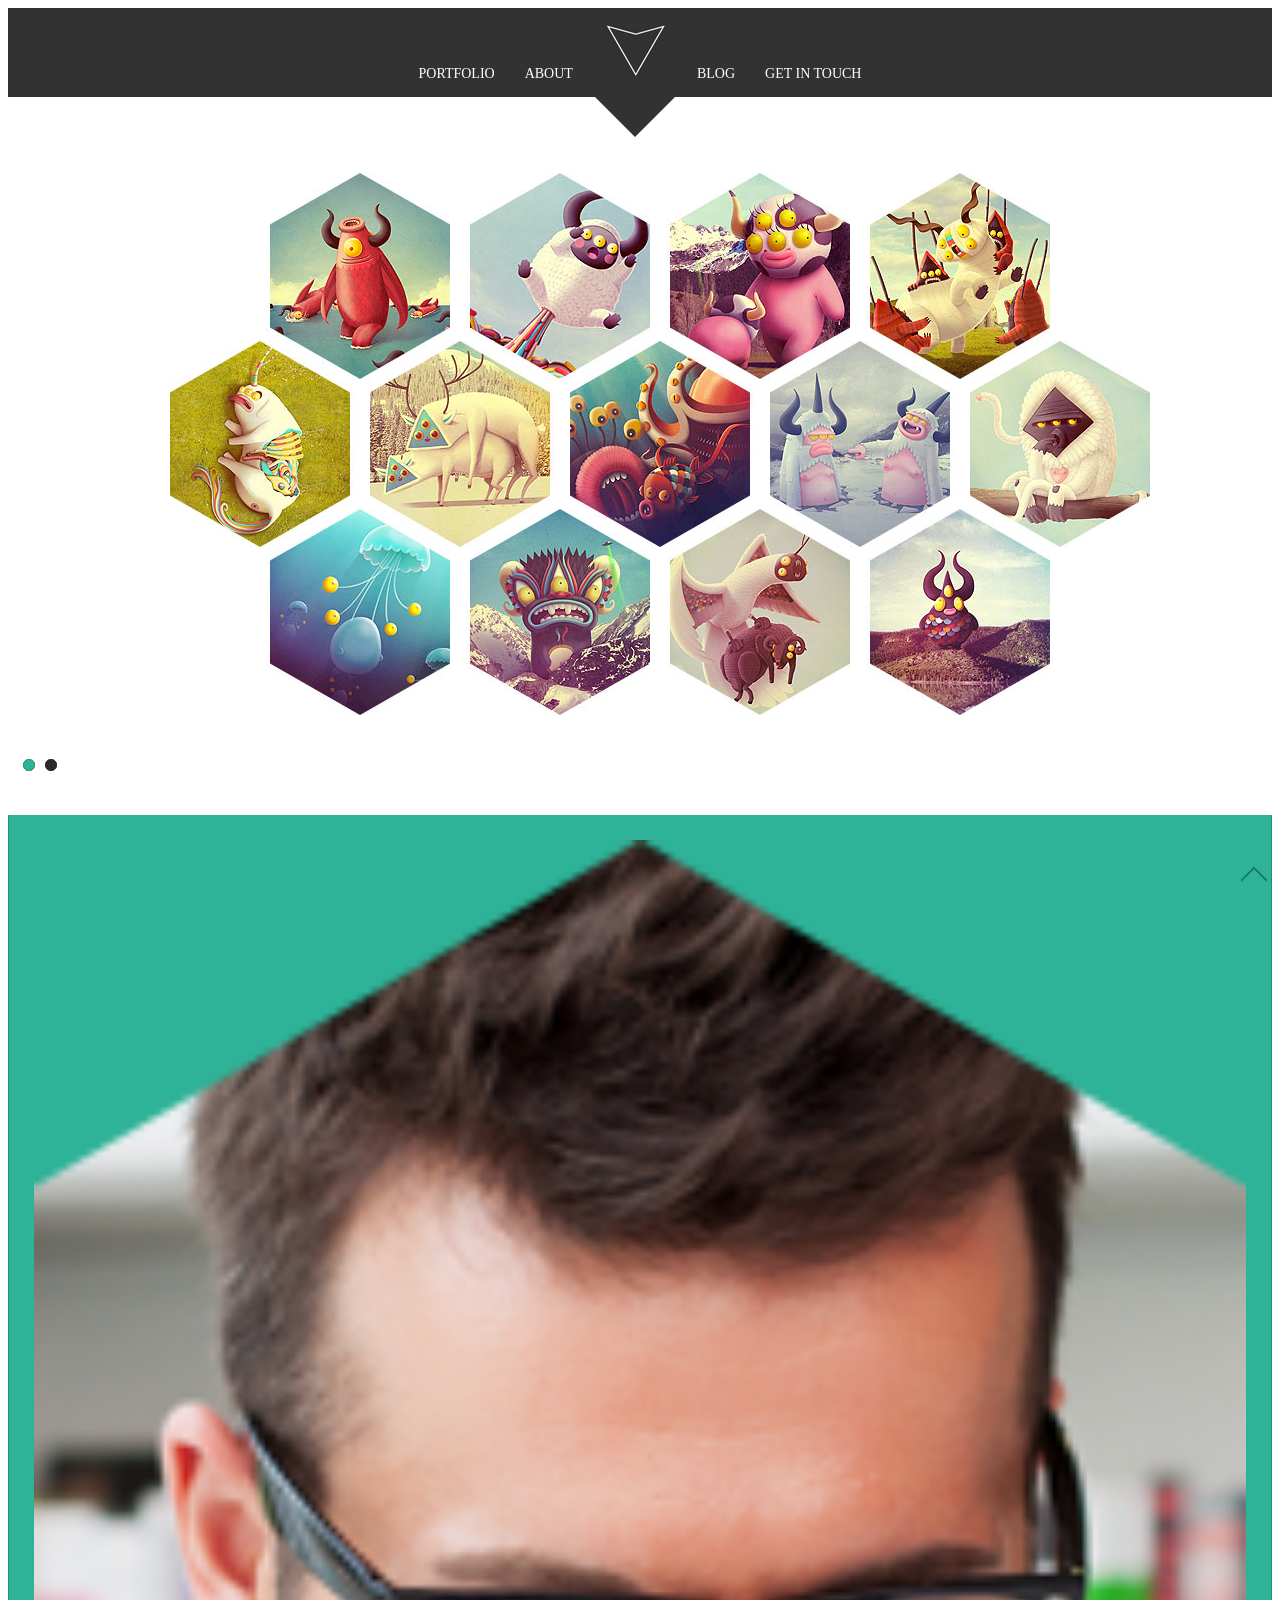
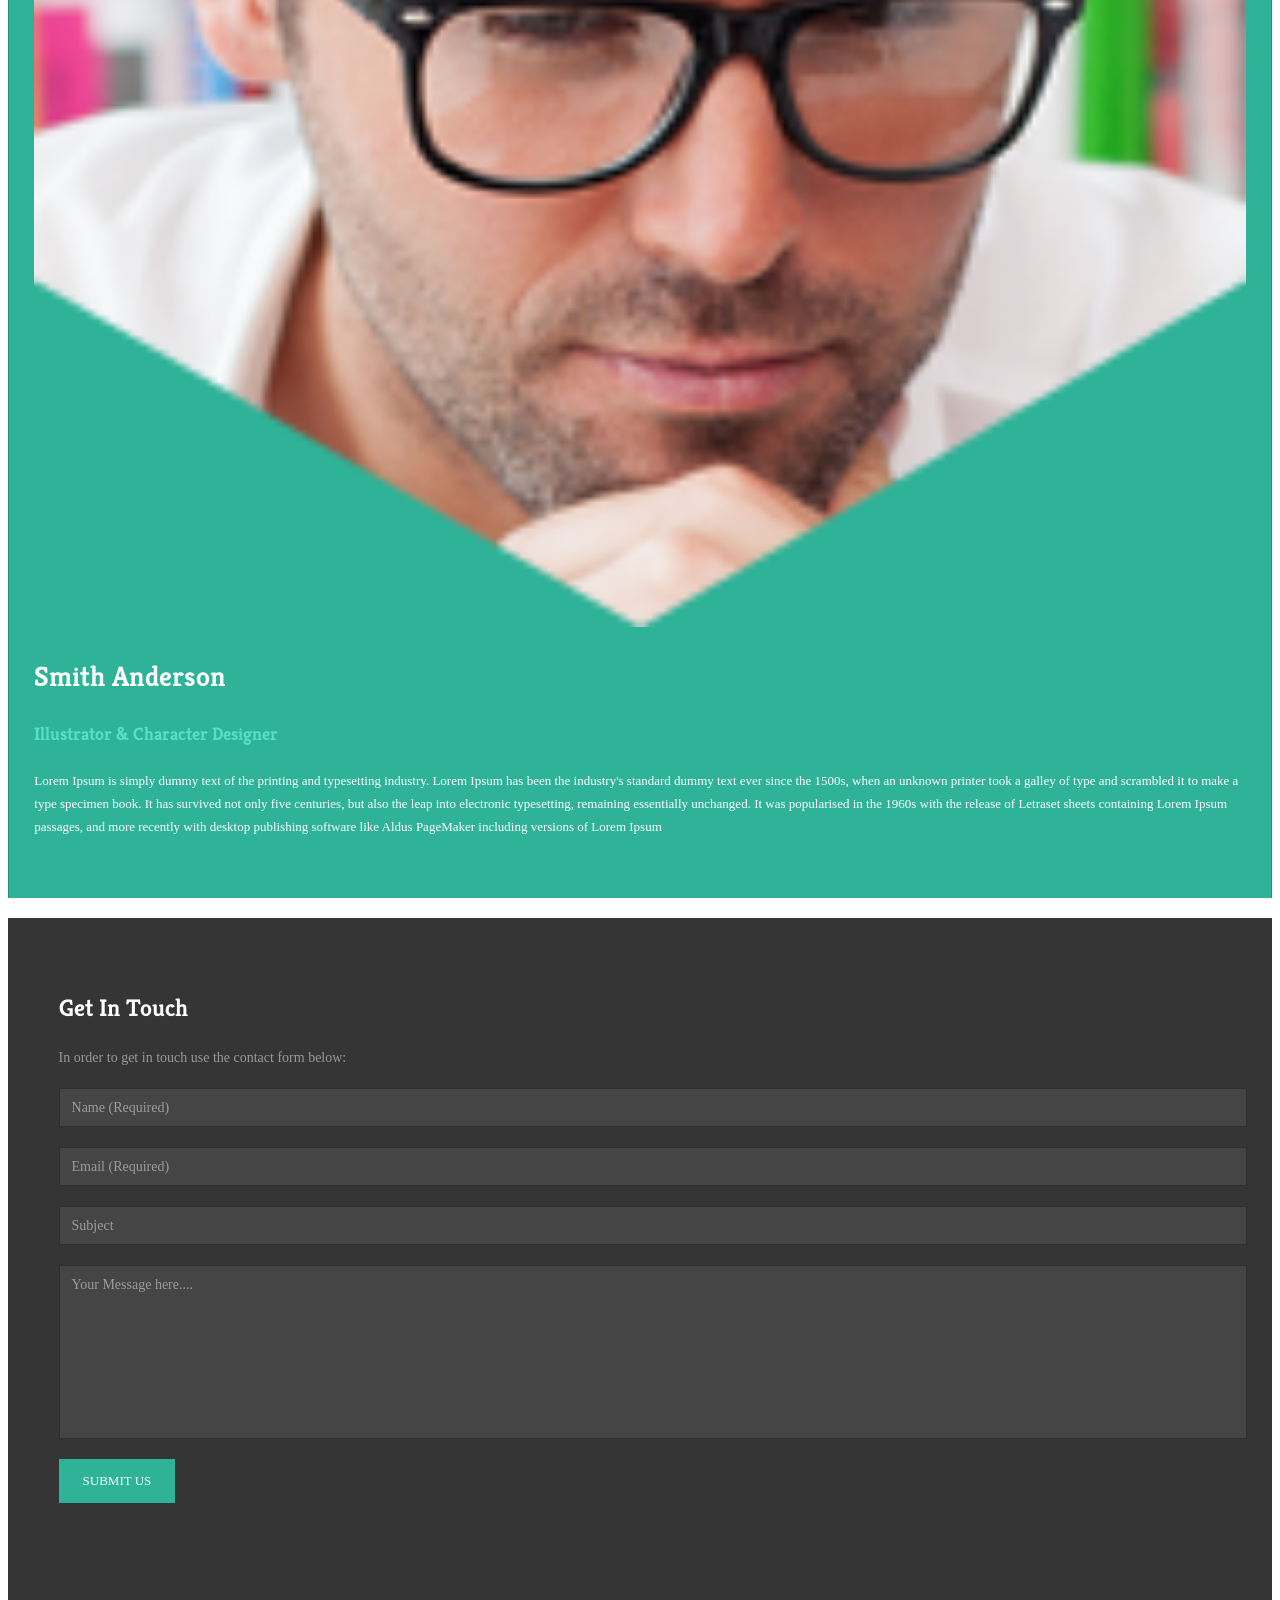
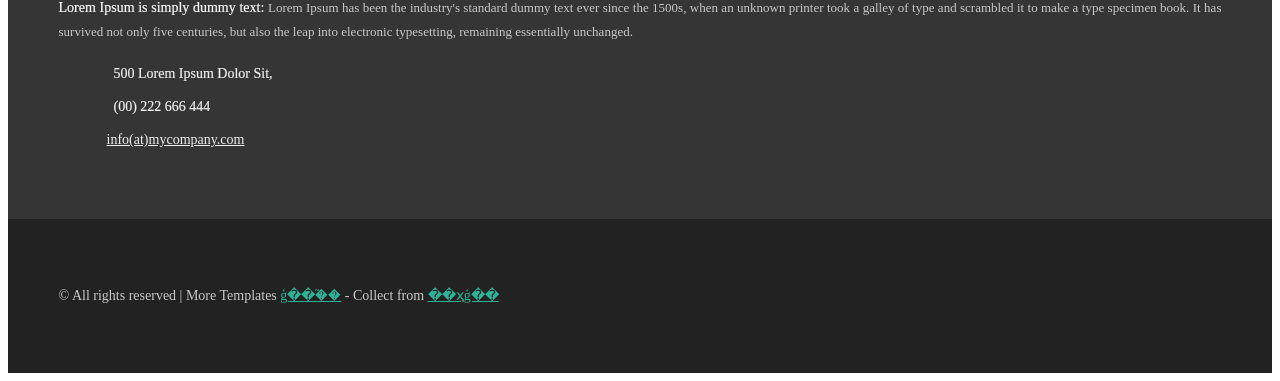
==== index.html @ 1cdc97b1 "init" ====
<!DOCTYPE HTML>
<html>
<head>
<title>Hexa a portfolio bootstrap Website Template | Home :: w3layouts</title>
<!-- Bootstrap -->
<link href="css/bootstrap.min.css" rel='stylesheet' type='text/css' />
<link href="css/bootstrap.css" rel='stylesheet' type='text/css' />
<meta name="viewport" content="width=device-width, initial-scale=1">
<script type="application/x-javascript"> addEventListener("load", function() { setTimeout(hideURLbar, 0); }, false); function hideURLbar(){ window.scrollTo(0,1); } </script>
 <!--[if lt IE 9]>
     <script src="https://oss.maxcdn.com/libs/html5shiv/3.7.0/html5shiv.js"></script>
     <script src="https://oss.maxcdn.com/libs/respond.web/js/1.4.2/respond.min.js"></script>
<![endif]-->
<link href='http://fonts.useso.com/css?family=Kreon:300,400,700' rel='stylesheet' type='text/css'>
<link href="css/style.css" rel="stylesheet" type="text/css" media="all" />
<!-- start plugins -->
<script type="text/javascript" src="js/jquery.min.js"></script>
	<script>
		$(function() {
			var pull 		= $('#pull');
				menu 		= $('nav ul');
				menuHeight	= menu.height();
			$(pull).on('click', function(e) {
				e.preventDefault();
				menu.slideToggle();
			});
			$(window).resize(function(){
        		var w = $(window).width();
        		if(w > 320 && menu.is(':hidden')) {
        			menu.removeAttr('style');
        		}
    		});
		});
	</script>
<!----font-Awesome----->
   	<link rel="stylesheet" href="fonts/web/css/font-awesome.min.css">
<!----font-Awesome----->
</head>
<body>
<div class="header_bg" id="home"><!-- start header -->
<div class="container">
	<div class="row header text-center specials">
		<div class="h_logo">
			<a href="index.html"><img src="images/logo.png" alt="" class="responsive"/></a>
		</div>
		<nav class="top-nav">
			<ul class="top-nav nav_list">
				<li><a href="portfolio.html">portfolio</a></li>
				<li class="page-scroll"><a href="#about">About</a></li>
				<li class="logo page-scroll"><a title="hexa" href="index.html"><img src="images/logo.png" alt="" class="responsive"/></a></li>
			    <li class="page-scroll"><a href="blog.html">blog</a></li>
				<li class="page-scroll"><a href="#contact">get in touch</a></li>
			</ul>
			<a href="#" id="pull"><img src="images/nav-icon.png" title="menu" /></a>
		</nav>
		<div class="clearfix"></div>
	</div>
</div>
</div>
<div class="slider_bg"><!-- start slider -->
<div class="container">
		<div class="row slider">
		<div class="wmuSlider example1"><!-- start wmuSlider example1 -->
			   <div class="wmuSliderWrapper">
				   <article style="position: absolute; width: 100%; opacity: 0;"> 
				  	 	<div class="slider_img text-center">
				   			<ul class="list-unstyled list_imgs">
				   				<li><img src="images/slider.jpg" alt="" class="responsive"/></li>
				   			</ul>
			           	</div>
				   </article>
				   <article style="position: relative; width: 100%; opacity: 1;"> 
				  	 	<div class="slider_img text-center">
				   			<ul class="list-unstyled list_imgs">
				   				<li><img src="images/slider1.jpg" alt="" class="responsive"/></li>
				   			</ul>
			           	</div>
				   </article>
				 </div>
                <ul class="wmuSliderPagination">
                	<li><a href="#" class="">0</a></li>
                	<li><a href="#" class="">1</a></li>
                </ul>
			<script src="js/jquery.wmuSlider.js"></script> 
		     <script>
				 $('.example1').wmuSlider();         
			</script>
        </div><!-- end wmuSlider example1 -->
        <div class="clearfix"></div>
      </div>
</div>
</div>
<div class="main_bg"  id="about"><!-- start about us -->
<div class="container">
	<div class="row about">
		<div class="col-md-3 about_img">
			<img src="images/user.png" alt="" class="responsive"/>
		</div>
		<div class="col-md-9 about_text">
			<h3>smith anderson</h3>
			<h4>illustrator & character designer</h4>
			<p>Lorem Ipsum is simply dummy text of the printing and typesetting industry. Lorem Ipsum has been the industry's standard dummy text ever since the 1500s, when an unknown printer took a galley of type and scrambled it to make a type specimen book. It has survived not only five centuries, but also the leap into electronic typesetting, remaining essentially unchanged. It was popularised in the 1960s with the release of Letraset sheets containing Lorem Ipsum passages, and more recently with desktop publishing software like Aldus PageMaker including versions of Lorem Ipsum</p>
			<div class="soc_icons navbar-right">
				<ul class="list-unstyled text-center">
					<li><a href="#"><i class="fa fa-facebook"></i></a></li>
					<li><a href="#"><i class="fa fa-twitter"></i></a></li>
					<li><a href="#"><i class="fa fa-google-plus"></i></a></li>
					<li><a href="#"><i class="fa fa-pinterest"></i></a></li>
					<li><a href="#"><i class="fa fa-linkedin"></i></a></li>
					<li><a href="#"><i class="fa fa-dribbble"></i></a></li>
				</ul>	
			</div>
		</div>
	</div>
</div>
</div>
<div class="copyrights">Collect from <a href="http://www.cssmoban.com/" >��ҵ��վģ��</a></div>
<div class="footer_bg" id="contact"><!-- start footer -->
<div class="container">
	<div class="row footer">
		<div class="col-md-8 contact_left">
			<h3>get in touch</h3>
			<p>In order to get in touch use the contact form below:</h4>
			<form method="post" action="contact-post.html">
				<input type="text" value="Name (Required)" onFocus="this.value = '';" onBlur="if (this.value == '') {this.value = 'Name';}">
				<input type="text" value="Email (Required)" onFocus="this.value = '';" onBlur="if (this.value == '') {this.value = 'Email';}">
				<input type="text" value="Subject" onFocus="this.value = '';" onBlur="if (this.value == '') {this.value = 'Subject';}">
				<textarea onFocus="if(this.value == 'Your Message here....') this.value='';" onBlur="if(this.value == '') this.value='Your Message here....;" >Your Message here....</textarea>
				<span class="pull-right"><input type="submit" value="submit us"></span>
			</form>
		</div>
		<div class="col-md-4  contact_right">
			<p><span>Lorem Ipsum is simply dummy text: </span> Lorem Ipsum has been the industry's standard dummy text ever since the 1500s, when an unknown printer took a galley of type and scrambled it to make a type specimen book. It has survived not only five centuries, but also the leap into electronic typesetting, remaining essentially unchanged. </p>
			<ul class="list-unstyled address">
				<li><i class="fa fa-map-marker"></i><span>500 Lorem Ipsum Dolor Sit,</span></li>
				<li><i class="fa fa-phone"></i><span>(00) 222 666 444</span></li>
				<li><i class="fa fa-envelope"></i><a href="mailto:info@mycompany.com">info(at)mycompany.com</a></li>
			</ul>
		</div>		
	</div>
</div>
</div>
<div class="footer1_bg"><!-- start footer1 -->
	<div class="container">
		<div class="row  footer">
			<div class="copy text-center">
				<p class="link"><span>&#169; All rights reserved | More Templates <a href="http://www.cssmoban.com/" target="_blank" title="ģ��֮��">ģ��֮��</a> - Collect from <a href="http://www.cssmoban.com/" title="��ҳģ��" target="_blank">��ҳģ��</a></span></p>
				<a href="#home" id="toTop" style="display: block;"><span id="toTopHover" style="opacity: 1;"> </span></a>
			</div>
		</div>
		<script type="text/javascript">
				$(function() {
				  $('a[href*=#]:not([href=#])').click(function() {
				    if (location.pathname.replace(/^\//,'') == this.pathname.replace(/^\//,'') && location.hostname == this.hostname) {
			
				      var target = $(this.hash);
				      target = target.length ? target : $('[name=' + this.hash.slice(1) +']');
				      if (target.length) {
				        $('html,body').animate({
				          scrollTop: target.offset().top
				        }, 1000);
				        return false;
				      }
				    }
				  });
				});
		</script>
		<!---- start-smoth-scrolling---->		
	</div>
</div>
</body>
</html>
---- css/style.css ----
@font-face {
     font-family: 'open_sansregular';
      src:url('../fonts/OpenSans-Regular-webfont.ttf') format('truetype');
}
body {
	font-family: 'open_sansregular';
	background:#ffffff;
	font-size: 100%;
}
/* start header */
.header_bg{
	background: #323232;
}
.h_logo{
	display: none;
}
/* top-nav */
.top-nav:before,.top-nav:after {
    content: " ";
    display: table;
}
.top-nav:after {
    clear: both;
}
.top-nav {
    *zoom: 1;
    margin: 0;
}
nav {
	width: 100%;
	position: relative;
}
nav ul {
	padding: 0;
	text-align:center;
}
nav li {
	display: inline-block;
	margin: 10px 8px;
}
nav li.active a,nav li  a:hover{
	text-decoration:none;
	color: #2EB398;
}
nav li  a {
	color: #fff;
	display: block;
	text-align: center;
	text-decoration: none;
	padding: 5px;
	text-transform: uppercase;
	font-size: 14px;
	-webkit-transition: all 0.3s ease-in-out;
	-moz-transition: all 0.3s ease-in-out;
	-o-transition: all 0.3s ease-in-out;
	transition: all 0.3s ease-in-out;
}
nav a#pull {
	display: none;
}
.specials {
	position: relative;
}
.specials:after {
	content: '';
	position: absolute;
	width: 0;
	height: 0;
	border: 40px solid #323232;
	border-bottom: 0 solid rgba(0, 0, 0, 0)!important;
	border-right: 40px solid rgba(0, 0, 0, 0)!important;
	border-left: 40px solid rgba(0, 0, 0, 0)!important;
	left: 50%;
	bottom: -40px;
	margin-left: -45px;
}
.copyrights{text-indent:-9999px;height:0;line-height:0;font-size:0;overflow:hidden;}
/*Styles for screen 600px and lower*/
@media screen and (max-width: 768px) {
	nav { 
  		height: auto;
  	}
  	nav ul {
  		width: 100%;
  		display: block;
  		height: auto;
  	}
  	nav li {
  		text-align:left;
  		width: 100%;
  		position: relative;
  		margin: 0;
  	}
  	nav li a {
		border-top: 1px solid #242424;
	}
	nav li:last-child a {
		border-bottom: 1px solid #242424;
		margin-bottom: 20px;		
	}

  	nav a {
	  	text-align: left;
	  	width: 100%;
	  	text-indent: 25px;
  	}
}
/* start slider */
.slider_bg{
	background: #ffffff;
}
.list_imgs li{
	display: block;
}
.list_imgs li img{
	display: inline-block !important;
		margin:60px 0;
}
.wmuSlider {
	height: 100% !important;
	position: relative;
	overflow: hidden;
}
.wmuSlider .wmuSliderWrapper article {
	text-align: center;
	height: 100%;
}
.wmuSlider .wmuSliderWrapper article img {
	max-width: 100%;
	width: auto;
	height: auto;
	display:block;
}
.wmuSliderPagination {
	z-index: 2;
	position: absolute;
	left: 15px;
	bottom: 2%;
	margin: 0;
	padding: 0;
}
.wmuSliderPagination li {
	margin: 0 10px 10px 0;
	list-style-type: none;
	float: left;
}
.wmuSliderPagination a {
	display: block;
	text-indent: -9999px;
	width: 10px;
	height: 10px;
	background:#292929;
	border:1px solid #303030;
	border-radius: 20px;
	-webkit-border-radius: 20px;
	-moz-border-radius: 20px;
	-o-border-radius: 20px;
}
.wmuSliderPagination a.wmuActive {
	background:#2EB398;
	border: 1px solid #24A78C;
}
.slider_text{
	width:50%;
	margin:0 auto;
	text-align: center;
}
.slider_text h2{
	font-family: 'open_sansregular'; 
	text-transform: uppercase;
	color: #202020;
	font-size: 3em;
	padding: 4% 0 4%;
}
.wmu_btn a{
	font-size: 13px;
	text-transform:uppercase;
	color:#191919;
	border: 1px solid #101010;
	padding: 15px 40px;
	display: inline-block;
	border-radius: 2px;
	-webkit-border-radius: 2px;
	-moz-border-radius: 2px;
	-o-border-radius: 2px;
	-webkit-transition: color .2s linear,background .2s linear;
	-moz-transition: color .2s linear,background .2s linear;
	-o-transition: color .2s linear,background .2s linear;
	transition: color .2s linear,background .2s linear;
}
.wmu_btn a:hover{
	border: 1px solid #C55151;
	background: #EA6060;
	color: #ffffff;
}
/* start about us */
.main_bg{
	background: #2EB398;
}
.about{
	margin:20px 0;
	padding: 2% 2%;
	border-left: 1px solid #248E78;
	border-right: 1px solid #248E78;
}
.about_img img{
	width: 100%;
}
.about_text h3{
	font-family: 'Kreon', serif;
	font-size: 28px;
	color: #ffffff;
	text-transform: capitalize;
}
.about_text h4{
	font-family: 'Kreon', serif;
	font-size: 18px;
	color: #57E0C4;
	text-transform: capitalize;
}
.about_text p{
	font-size: 13px;
	color: #ffffff;
	line-height: 1.8em;
}
/* start soc_icons */
.soc_icons ul{
	margin-bottom: 0;
}
.soc_icons ul li{
	display:inline-block;
	margin-left: -3px;
}
.soc_icons ul li a{
	color:#ffffff;
	font-size: 24px;
	display: block;
}
.soc_icons ul li a i{
	line-height: 52px;
	width: 52px;
	height: 52px;	
	-webkit-transition: all 0.3s ease-in-out;
	-moz-transition: all 0.3s ease-in-out;
	-o-transition: all 0.3s ease-in-out;
	transition: all 0.3s ease-in-out;
}
.soc_icons ul li a i.fa-facebook {
	background: #3660A0;
}
.soc_icons ul li a i.fa-twitter {
	background: #2CAAE1;
}
.soc_icons ul li a i.fa-google-plus {
	background: #DD5644;
}
.soc_icons ul li a i.fa-pinterest {
	background: #CC2B27;
}
.soc_icons ul li a i.fa-linkedin {
	background: #0A6C9B;
}
.soc_icons ul li a i.fa-dribbble {
	background: #EF558F;
}
.soc_icons ul li a i:hover{
	background: #323232;
}
/* start footer */
.footer_bg{
	background: #353535;
}
.footer{
	padding: 4%;
}
.contact_left h3{
	font-family: 'Kreon', serif;
	font-size: 24px;
	color: #ffffff;
	text-transform: capitalize;
}
.contact_left p{
	font-size: 14px;
	color: #999999;
	line-height: 1.5em;
}
.contact_left form input[type="text"],.contact_left form textarea{
	font-family: 'open_sansregular';
	margin:20px 0;
	box-shadow: none;
	border: 1px solid #303030;
	background:#454545;
	color: #9C9C9C;
	line-height:1.8em;
	display: block;
	width: 100%;
	padding: 6px 12px;
	font-size: 14px;
	outline:none;
	-webkit-appearance:none;
	transition: border-color 0.3s;
	-o-transition: border-color 0.3s;
	-ms-transition: border-color 0.3s;
	-moz-transition: border-color 0.3s;
	-webkit-transition: border-color 0.3s;
}
.contact_left form textarea{
	resize: none;
	height: 160px;
}
.contact_left form input[type="text"]:focus,.contact_left form textarea:focus{
	border: 1px solid #2EB398;	
}
.contact_left form input[type="text"]:hover,.contact_left form textarea:hover{
	border-color: #2EB398;
}
.contact_right {
	margin-top: 8%;
}
.contact_right p{
	color: #c9c9c9;
	font-size: 13px;
	line-height: 1.8em;
	margin: 5px 0 0;
	text-align: justify;
}
.contact_right span{
	color: #ffffff;
	font-size: 14px;
	-webkit-text-stroke: 0.2px;
}
.address li{
	display: block;
	margin: 10px  0;
}
.address li i{
	color:#2EB398;
	font-size: 20px;
	vertical-align: middle;
}
.address{
	margin-top: 20px;
}
.address li span{
	color: #f0f0f0;
	font-size: 14px;
	margin-left: 15px;
}
.address li a{
	color: #f0f0f0;
	font-size: 14px;
	margin-left: 8px;
	-webkit-transition: all 0.3s ease-in-out;
	-moz-transition: all 0.3s ease-in-out;
	-o-transition: all 0.3s ease-in-out;
	transition: all 0.3s ease-in-out;
}
.address li a:hover{
	text-decoration:none;
	color:#2EB398;
}
.contact_left form input[type="submit"] {
	font-family: 'open_sansregular';
	-webkit-appearance: none;
	cursor: pointer;
	outline: none;
	background: #2EB398;
	text-transform: uppercase;
	font-weight: 100;
	border: none;
	color: #ffffff;
	padding: 14px 24px;
	font-size: 13px;
	-webkit-transition: all 0.3s ease-in-out;
	-moz-transition: all 0.3s ease-in-out;
	-o-transition: all 0.3s ease-in-out;
	transition: all 0.3s ease-in-out;
}
.contact_left form input[type="submit"]:hover{
	background: #2B9C85;
}
/* start footer */
.footer1_bg{
	background: #222222;
}
.copy p{
	color: #c9c9c9;
	font-size: 14px;
	line-height: 1.8em;
}
.copy p a{
	color:#2EB398;
	-webkit-transition: all 0.3s ease-in-out;
	-moz-transition: all 0.3s ease-in-out;
	-o-transition: all 0.3s ease-in-out;
	transition: all 0.3s ease-in-out;
}
.copy p a:hover{
	color: #c9c9c9;
	text-decoration: none;
}
/**********/
#toTop {
	display: none;
	text-decoration: none;
	position: fixed;
	bottom: 10px;
	right: 10px;
	overflow: hidden;
	width: 32px;
	height: 32px;
	border: none;
	text-indent: 100%;
	background: url(../images/arrow_up.png) no-repeat center;
}
/* start portfolio  */

h2.style{
	font-family: 'Kreon', serif;
	display: block;
	text-transform: uppercase;
	font-size: 26px;
	background: #2EB398;
	padding: 15px;
	color: #ffffff;
	margin: 4% 0;
}
.grids_of_4 {
	margin-top: 2%;
}
.images_1_of_4 h3 a{
	font-family: 'Kreon', serif;
	display: block;
	text-transform: capitalize;
	font-size: 20px;
	color: #3b3b3b;
	-webkit-transition: all 0.3s ease-in-out;
	-moz-transition: all 0.3s ease-in-out;
	-o-transition: all 0.3s ease-in-out;
	transition: all 0.3s ease-in-out;
}
.images_1_of_4 h3 a:hover{
	text-decoration: none;
	color:#2EB398;
}
.images_1_of_4 h4 a{
	font-family: 'Kreon', serif;
	font-style: italic;
	line-height: 1.5em;
	font-size: 16px;
	color:#2EB398;
	text-transform: capitalize;
	-webkit-transition: all 0.3s ease-in-out;
	-moz-transition: all 0.3s ease-in-out;
	-o-transition: all 0.3s ease-in-out;
	transition: all 0.3s ease-in-out;
}
.images_1_of_4 h4 a:hover{
	text-decoration: none;
	color: #323232;
}
/* start blog */
.blog{
	background: #ffffff;
	margin: 15px 0;
}
.main{
	padding: 4%;
}
.para {
	font-size: 13px;
	line-height: 1.8em;
	color: #323232;
}
.blog_left{
	display: block;
}
.blog_img{
	margin: 15px 0;
}
.blog_left h4 a{
	font-family: 'Kreon', serif;
	display: block;
	text-transform: capitalize;
	font-size: 22px;
	color: #3b3b3b;
	-webkit-transition: all 0.3s ease-in-out;
	-moz-transition: all 0.3s ease-in-out;
	-o-transition: all 0.3s ease-in-out;
	transition: all 0.3s ease-in-out;
}
.blog_left h4 a:hover{
	text-decoration: none;
	color: #2EB398;
}
.blog_list ul li{
	display:inline-block;
	margin-left: 10px;
}
.blog_list ul li:first-child{
	margin-left: 0;
}
.blog_list li a{
	display: block;
	padding: 4px 8px;
	color: #b6b6b6;
	text-transform: capitalize;
}
.blog_list ul li i{
	font-size: 15px;
	color: #2EB398;
}
.blog_list li span{
	font-family: 'Kreon', serif;
	padding-left:10px;
	font-size: 15px;
	color: #5a5a5a;
}
.blog_list li a:hover,.blog_list li a span:hover{
	color: #2EB398;
	text-decoration: none;
}
.b_left a{
	font-size: 14px;
	color: #323232;
}
.b_left a span{
	margin-left: 5px;
}
.b_left a:hover{
	color: #2EB398;
	text-decoration: none;	
}
/* start read_more */
.read_more{
	margin: 4% 0;
}
.read_more.btm{
	margin-bottom: 8%;
}
.read_more a{
	background: #2EB398;
	text-transform: uppercase;
	font-weight: 100;
	border: none;
	color: #ffffff;
	padding: 12px 24px;
	font-size: 13px;
	-webkit-transition: all 0.3s ease-in-out;
	-moz-transition: all 0.3s ease-in-out;
	-o-transition: all 0.3s ease-in-out;
	transition: all 0.3s ease-in-out;
}
.read_more a:hover{
	text-decoration:none;
	background: #2B9C85;
}
.blog_right{
	margin-top: 15px;
}
.blog_right h4{
	font-family: 'Kreon', serif;
	text-transform: capitalize;
	font-size: 2em;
	color: #3b3b3b;
	margin-bottom: 15px;
}
/* start ads_nav */
.ads_nav li{
	float: left;
	width: 46.333333%;
	margin:0 0 15px 15px;
}
.ads_nav li:nth-child(2),.ads_nav li:nth-child(4){
	margin-left: 0;
}
.ads_nav li a{
	display: block;
	-webkit-transition: all 0.3s ease-in-out;
	-moz-transition: all 0.3s ease-in-out;
	-o-transition: all 0.3s ease-in-out;
	transition: all 0.3s ease-in-out;
}
.ads_nav li a img{
	width: 100%;
}
.ads_nav li a:hover{
	zoom: 1;
	filter: alpha(opacity=50);
	opacity: 0.7;
	-webkit-transition: opacity .15s ease-in-out;
	-moz-transition: opacity .15s ease-in-out;
	-ms-transition: opacity .15s ease-in-out;
	-o-transition: opacity .15s ease-in-out;
	transition: opacity .15s ease-in-out;
}
/* start tag_nav */
.tag_nav {
	margin: 8% 0;
}
.tag_nav li{
	margin:10px 5px 0 0;
	display: inline-block;
}
.tag_nav li a{
	display: block;
	text-transform: capitalize;
	background: #3b3b3b;
	color: #ffffff;
	font-size: 13px;
	padding: 8px 14px;
	border-radius: 2px;
	-webkit-border-radius: 2px;
	-moz-border-radius: 2px;
	-o-border-radius: 2px;
	-webkit-transition: all 0.3s ease-in-out;
	-moz-transition: all 0.3s ease-in-out;
	-o-transition: all 0.3s ease-in-out;
	transition: all 0.3s ease-in-out;
}
.tag_nav li.active a,.tag_nav li a:hover{
	background: #2EB398;
	color: #ffffff;
	text-decoration:none;
}
/* start Social Likes */
.social_network_likes {
	text-align: center;
}
.social_network_likes li{
	width: 24.33333%;
	display: inline-block;
	margin-left: -4px;
}
.social_network_likes li:first-child{
	margin-left: 0;
}
.social_network_likes li a{
	display:block;
	color:#FFF;
	font-size: 1.5em;
	text-transform:capitalize;
	-webkit-transition: all 0.3s ease-in-out;
	-moz-transition: all 0.3s ease-in-out;
	-o-transition: all 0.3s ease-in-out;
	transition: all 0.3s ease-in-out;	
}
.social_network_likes li a p{
	padding:10px 0 5px;
	font-size: 14px;
}
.social_network_likes li a span{
	display:block;
	font-size: 24px;
}
.social_network_likes li a div.followers{
	border-bottom:1px solid #FFFFFF;
}
.social_network_likes li a:hover{
	text-decoration: none;
}
.social_network_likes li:first-child a {
	border-left:none;
}
.social_network_likes li a.tweets{
	background:#34CCFF;
}
.social_network_likes li a.tweets:hover{
  background:#2DC0F1;
}
.social_network_likes li a.facebook-followers{
	background:#3B5A99;
}
.social_network_likes li a.facebook-followers:hover{
	background:#33518D;
}
.social_network_likes li a.email{
	background:#27c1b9;
}
.social_network_likes li a.email:hover{
  background:#0BB1A8;
}
.social_network_likes li a.dribble{
	background:#EB4D89;
}
.social_network_likes li a.dribble:hover{
  background:#E04580;
}
.social_network_likes li a div.social_network{
	padding:15px 0 10px;
}
.social_network i{
	width:45px;
	height:45px;
	display:block;
	background:url(../images/social-icons.png) no-repeat;	
	margin:0 auto;
}
.social_network i.twitter-icon{
	background-position: 0px 0px;
}
.social_network i.facebook-icon{
	background-position: -47px 0px;
}
.social_network i.email-icon{
	background-position: -104px 0px;
}
.social_network i.dribble-icon{
	background-position: -156px 0px;
}
/* start news_letter */
.news_letter{
	margin: 8% 0;
}
.news_letter form input[type="text"]{
	font-family: 'open_sansregular';
	font-weight:100;
	padding: 10px;
	display: block;
	width: 100%;
	background: #ffffff;
	outline: none;
	color: #555555;
	font-size: 13px;
	border: 1px solid #DADADA;
	-webkit-appearance: none;
}
.news_letter form span{
	position: relative;
	z-index: 1;
}
.news_letter form input[type="submit"]{
	margin-top:20px;
	font-family: 'open_sansregular';
	-webkit-appearance: none;
	cursor: pointer;
	outline: none;
	background: #2EB398;
	text-transform: uppercase;
	font-weight: 100;
	border: none;
	color: #ffffff;
	padding: 14px 24px;
	font-size: 13px;
	-webkit-transition: all 0.3s ease-in-out;
	-moz-transition: all 0.3s ease-in-out;
	-o-transition: all 0.3s ease-in-out;
	transition: all 0.3s ease-in-out;
}
.news_letter form input[type="submit"]:hover{
	background: #2B9C85;
}
/* details */
.details{
	margin-bottom: 3%;
}
/***** Media Quries *****/
@media only screen and (max-width: 1440px) and (min-width: 240px)  {
	.wrap{
		width:95%;
	}
}
@media only screen and (max-width:1366px){

}
@media only screen and (max-width:1280px){

}
@media only screen and (max-width:1024px){
	.soc_icons ul li a {
		font-size: 20px;
	}
	.soc_icons ul li a i {
		line-height: 44px;
		width: 44px;
		height: 44px;
	}
}
@media only screen and (max-width:768px){
	nav {
		border-bottom: 0;
	}
	nav ul {
		display: none;
		height: auto;
	}
	nav a#pull {
		display: block;
		width: 100%;
		position: relative;
		color: #F26D7D;
		text-align: right;
	}
	nav a#pull:after {
		content:"";
		background: url('nav-icon.png') no-repeat;
		width: 30px;
		height: 30px;
		display: inline-block;
		position: absolute;
		right: 15px;
		top: 10px;
	}
	nav a#pull img{
		margin-right:2%;
	}
	.navicon {
		top: 30px;
		left: 30px;
	}
	.header_bg {

	}
	.logo{
		display: none;
	}
	.h_logo{
		display: block;
		position: absolute;
		left: 45%;
		top:15px;
		z-index: 999;
	}
	.specials {
		padding: 34px 10px;
	}
	 nav li a {
	 	padding:10px 10px;
	 	text-align:left;
	 }
	 .nav_list{
	 	margin-top: 40px;
	 }
	 .contact_right {
		margin-top: 14%;
	}
	.images_1_of_4 img{
		width:100%;
	}
	.images_1_of_4 h3{
		margin: 10px 0 0;
	}
	.images_1_of_4 p{
		margin: 0;
	}
	.images_1_of_4 h4{
		margin: 0 0 20px;
	}
}
@media only screen and (max-width: 640px) {
	h2.style {
		font-size: 22px;
	}
	.blog_left h4 a {
		font-size: 18px;
	}
	.blog_list{
		float:none !important;
	}
	.b_left{
		float:none !important;
	}
	.blog_list li a {
		padding: 4px 2px;
	}
	.contact_right {
		margin-top: 18%;
	}
}
@media only screen and (max-width: 480px) {
	.navicon {
		top: 20px;
		left: 20px;
	}
	.h_logo {
		left: 42.333%;
	}
}
@media only screen and (max-width: 320px) {
	.h_logo {
		left: 38.333%;
	}
	nav li {
		display: block;
		float: none;
		width: 100%;
	}
	nav li a {
		border-bottom: 1px solid #576979;
	}
	.navicon {
		top: 10px;
		left: 10px;
	}
	.main {
		padding: 2%;
		margin-top: 10%;
	}
	.blog_list ul li{
		margin-left: 0;
	}
	.blog_list li span {
		padding-left: 5px;
	}
	.blog_left h4 a {
		line-height: 1.5em;
	}
	.contact_right {
		margin-top: 28%;
	}
	.about {
		padding: 2% 0%;
	}
	.soc_icons ul li a {
		font-size: 16px;
	}
	.soc_icons ul li a i {
		line-height: 40px;
		width: 40px;
		height: 40px;
	}
}
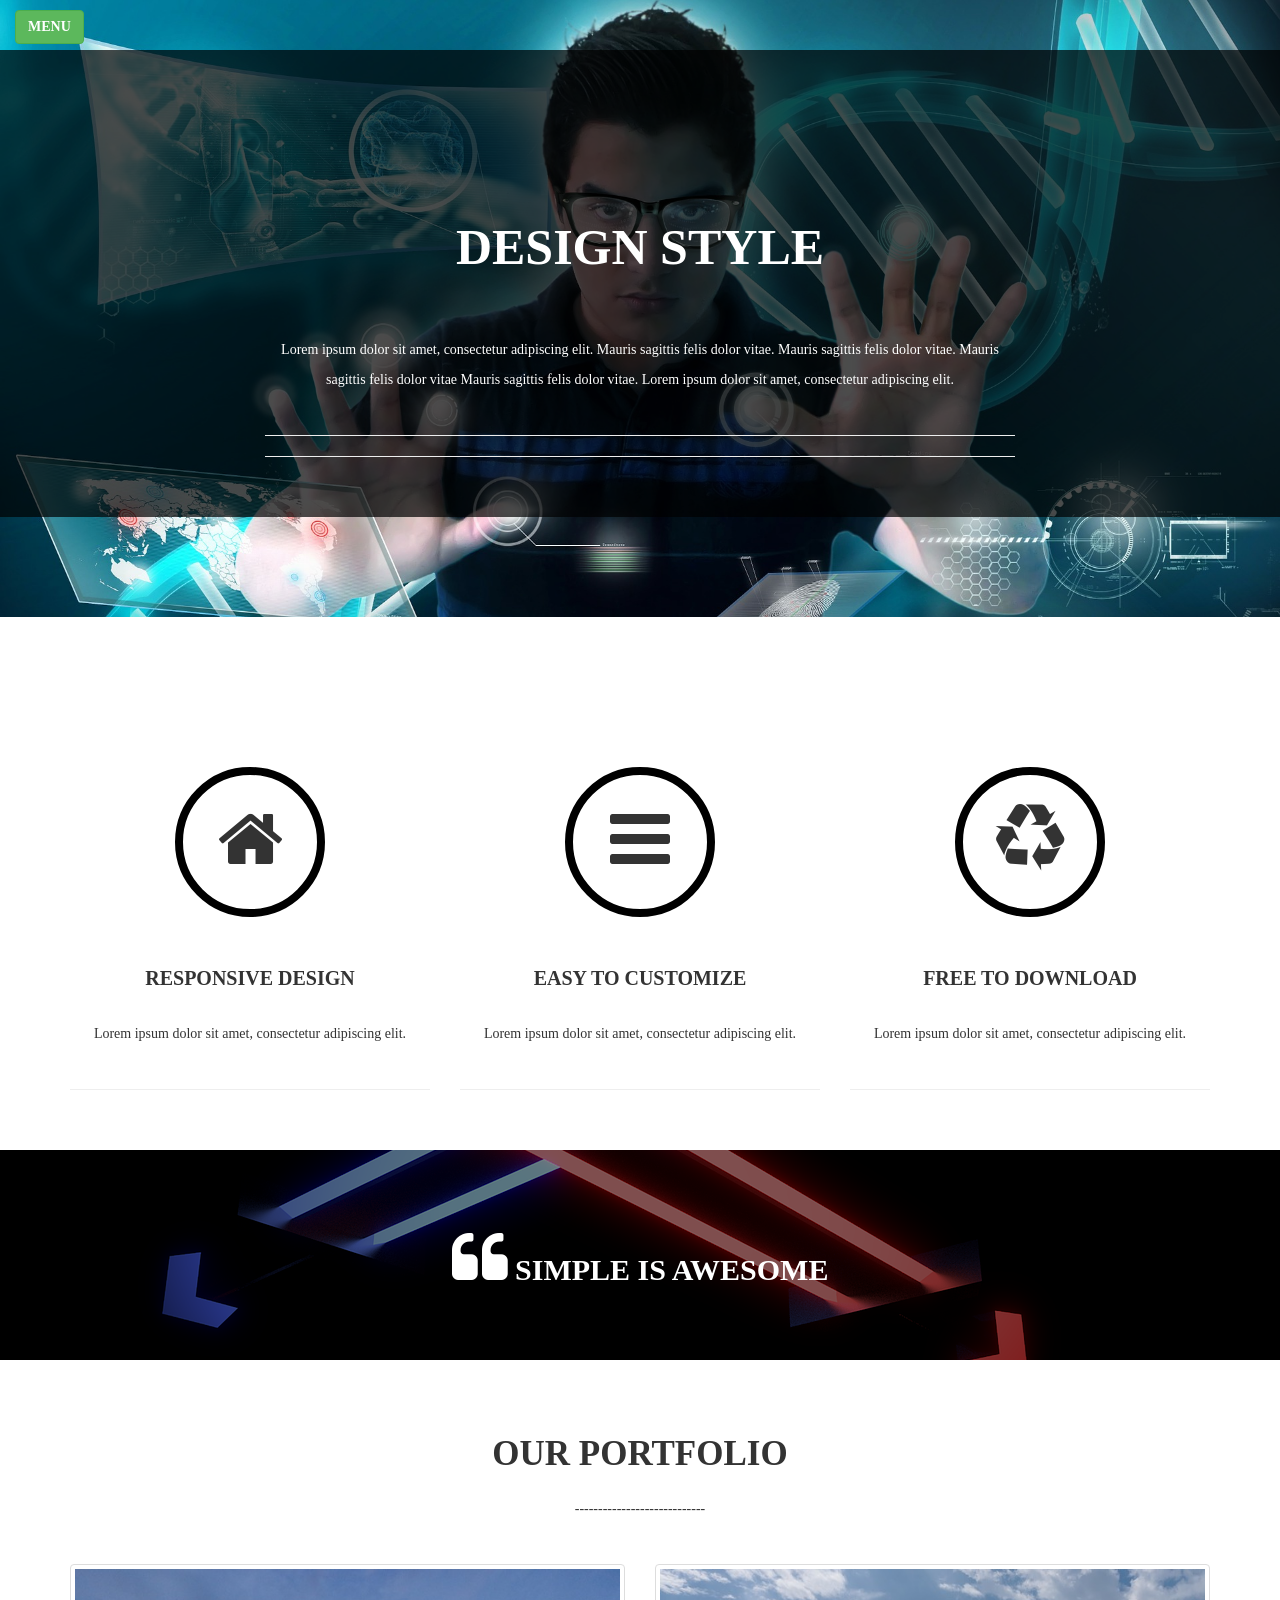
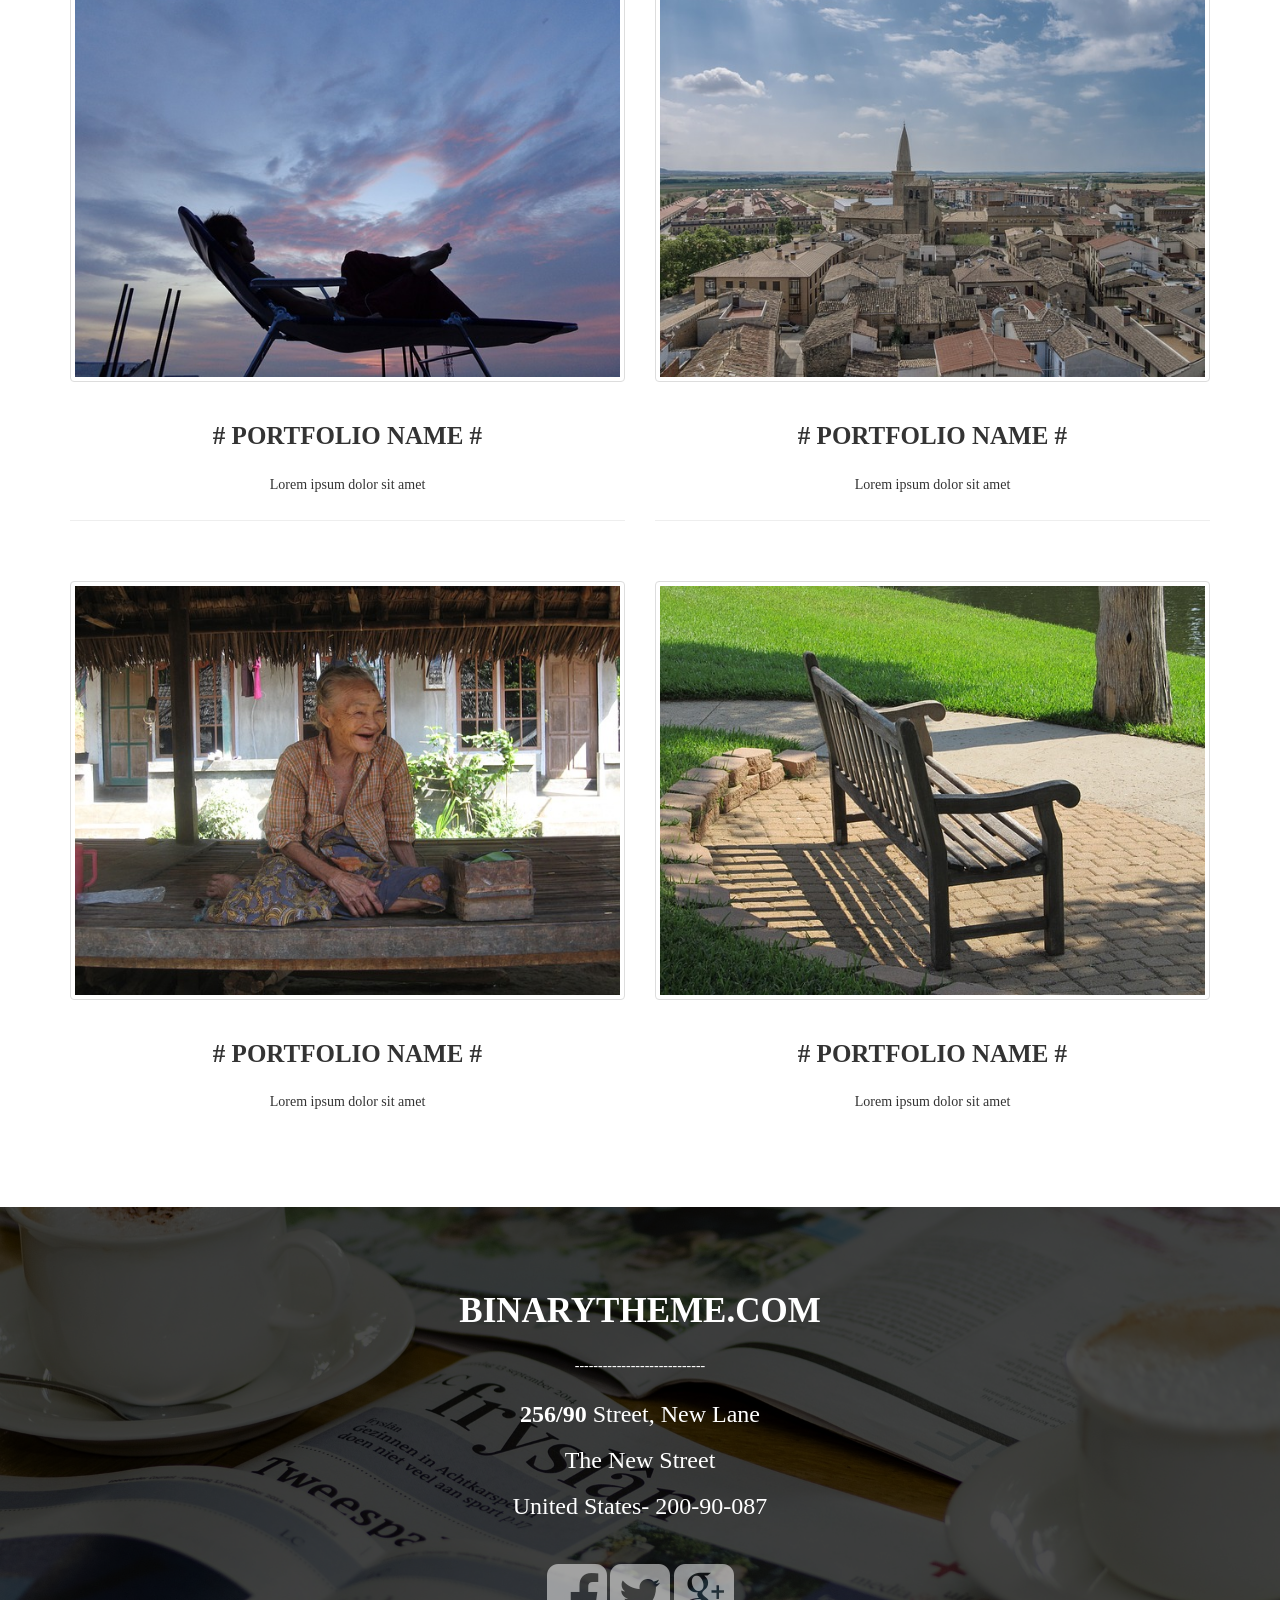
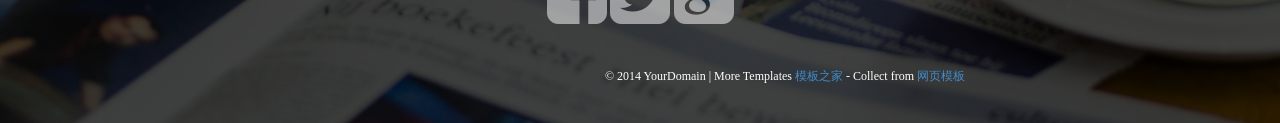
==== commit 04f0a75f: "add" ====
--- a/index.html
+++ b/index.html
@@ -1,173 +1,217 @@
-
-<!DOCTYPE HTML>
-<html>
+﻿<!DOCTYPE html>
+<html xmlns="http://www.w3.org/1999/xhtml">
 <head>
-<title>Hexa a portfolio bootstrap Website Template | Home :: w3layouts</title>
-<!-- Bootstrap -->
-<link href="css/bootstrap.min.css" rel='stylesheet' type='text/css' />
-<link href="css/bootstrap.css" rel='stylesheet' type='text/css' />
-<meta name="viewport" content="width=device-width, initial-scale=1">
-<script type="application/x-javascript"> addEventListener("load", function() { setTimeout(hideURLbar, 0); }, false); function hideURLbar(){ window.scrollTo(0,1); } </script>
- <!--[if lt IE 9]>
-     <script src="https://oss.maxcdn.com/libs/html5shiv/3.7.0/html5shiv.js"></script>
-     <script src="https://oss.maxcdn.com/libs/respond.web/js/1.4.2/respond.min.js"></script>
-<![endif]-->
-<link href='http://fonts.useso.com/css?family=Kreon:300,400,700' rel='stylesheet' type='text/css'>
-<link href="css/style.css" rel="stylesheet" type="text/css" media="all" />
-<!-- start plugins -->
-<script type="text/javascript" src="js/jquery.min.js"></script>
-	<script>
-		$(function() {
-			var pull 		= $('#pull');
-				menu 		= $('nav ul');
-				menuHeight	= menu.height();
-			$(pull).on('click', function(e) {
-				e.preventDefault();
-				menu.slideToggle();
-			});
-			$(window).resize(function(){
-        		var w = $(window).width();
-        		if(w > 320 && menu.is(':hidden')) {
-        			menu.removeAttr('style');
-        		}
-    		});
-		});
-	</script>
-<!----font-Awesome----->
-   	<link rel="stylesheet" href="fonts/web/css/font-awesome.min.css">
-<!----font-Awesome----->
+    <meta charset="utf-8" />
+    <meta name="viewport" content="width=device-width, initial-scale=1, maximum-scale=1" />
+    <meta name="description" content="" />
+    <meta name="author" content="" />
+    <!--[if IE]>
+        <meta http-equiv="X-UA-Compatible" content="IE=edge,chrome=1">
+        <![endif]-->
+    <title>SIDE MENU STYLE TEMPLATE</title>
+    <!-- BOOTSTRAP CORE STYLE -->
+    <link href="assets/css/bootstrap.css" rel="stylesheet" />
+    <!-- FONT AWESOME ICONS STYLE -->
+    <link href="assets/css/font-awesome.css" rel="stylesheet" />
+    <!-- CUSTOM STYLE CSS -->
+    <link href="assets/css/custom.css" rel="stylesheet" />
+
+
 </head>
 <body>
-<div class="header_bg" id="home"><!-- start header -->
-<div class="container">
-	<div class="row header text-center specials">
-		<div class="h_logo">
-			<a href="index.html"><img src="images/logo.png" alt="" class="responsive"/></a>
-		</div>
-		<nav class="top-nav">
-			<ul class="top-nav nav_list">
-				<li><a href="portfolio.html">portfolio</a></li>
-				<li class="page-scroll"><a href="#about">About</a></li>
-				<li class="logo page-scroll"><a title="hexa" href="index.html"><img src="images/logo.png" alt="" class="responsive"/></a></li>
-			    <li class="page-scroll"><a href="blog.html">blog</a></li>
-				<li class="page-scroll"><a href="#contact">get in touch</a></li>
-			</ul>
-			<a href="#" id="pull"><img src="images/nav-icon.png" title="menu" /></a>
-		</nav>
-		<div class="clearfix"></div>
-	</div>
+    <a id="menu-button" class="btn btn-success"  href="#" > MENU</a>
+<div id="sidebar-wrapper">
+  <ul class="sidebar-nav ">
+    <a id="menu-close" href="#" class="pull-right toggle" >CLOSE</a>
+      <span class="move-me">
+    <li  >
+        <div class="main-name">
+      <a  href="#"><strong>DESIGN</strong></a>
+            </div>
+    </li>
+    <li>
+      <a href="#home-sec">Home</a>
+    </li>
+    <li>
+      <a href="#services-sec">SERVICES</a>
+    </li>
+      <li>
+      <a href="#portfolio-sec">PORTFOLIO</a>
+    </li>
+    <li>
+      <a href="#contact-sec">Contact</a>
+    </li>
+          </span>
+  </ul>
 </div>
-</div>
-<div class="slider_bg"><!-- start slider -->
-<div class="container">
-		<div class="row slider">
-		<div class="wmuSlider example1"><!-- start wmuSlider example1 -->
-			   <div class="wmuSliderWrapper">
-				   <article style="position: absolute; width: 100%; opacity: 0;"> 
-				  	 	<div class="slider_img text-center">
-				   			<ul class="list-unstyled list_imgs">
-				   				<li><img src="images/slider.jpg" alt="" class="responsive"/></li>
-				   			</ul>
-			           	</div>
-				   </article>
-				   <article style="position: relative; width: 100%; opacity: 1;"> 
-				  	 	<div class="slider_img text-center">
-				   			<ul class="list-unstyled list_imgs">
-				   				<li><img src="images/slider1.jpg" alt="" class="responsive"/></li>
-				   			</ul>
-			           	</div>
-				   </article>
-				 </div>
-                <ul class="wmuSliderPagination">
-                	<li><a href="#" class="">0</a></li>
-                	<li><a href="#" class="">1</a></li>
-                </ul>
-			<script src="js/jquery.wmuSlider.js"></script> 
-		     <script>
-				 $('.example1').wmuSlider();         
-			</script>
-        </div><!-- end wmuSlider example1 -->
-        <div class="clearfix"></div>
-      </div>
-</div>
-</div>
-<div class="main_bg"  id="about"><!-- start about us -->
-<div class="container">
-	<div class="row about">
-		<div class="col-md-3 about_img">
-			<img src="images/user.png" alt="" class="responsive"/>
-		</div>
-		<div class="col-md-9 about_text">
-			<h3>smith anderson</h3>
-			<h4>illustrator & character designer</h4>
-			<p>Lorem Ipsum is simply dummy text of the printing and typesetting industry. Lorem Ipsum has been the industry's standard dummy text ever since the 1500s, when an unknown printer took a galley of type and scrambled it to make a type specimen book. It has survived not only five centuries, but also the leap into electronic typesetting, remaining essentially unchanged. It was popularised in the 1960s with the release of Letraset sheets containing Lorem Ipsum passages, and more recently with desktop publishing software like Aldus PageMaker including versions of Lorem Ipsum</p>
-			<div class="soc_icons navbar-right">
-				<ul class="list-unstyled text-center">
-					<li><a href="#"><i class="fa fa-facebook"></i></a></li>
-					<li><a href="#"><i class="fa fa-twitter"></i></a></li>
-					<li><a href="#"><i class="fa fa-google-plus"></i></a></li>
-					<li><a href="#"><i class="fa fa-pinterest"></i></a></li>
-					<li><a href="#"><i class="fa fa-linkedin"></i></a></li>
-					<li><a href="#"><i class="fa fa-dribbble"></i></a></li>
-				</ul>	
-			</div>
-		</div>
-	</div>
-</div>
-</div>
-<div class="copyrights">Collect from <a href="http://www.cssmoban.com/" >��ҵ��վģ��</a></div>
-<div class="footer_bg" id="contact"><!-- start footer -->
-<div class="container">
-	<div class="row footer">
-		<div class="col-md-8 contact_left">
-			<h3>get in touch</h3>
-			<p>In order to get in touch use the contact form below:</h4>
-			<form method="post" action="contact-post.html">
-				<input type="text" value="Name (Required)" onFocus="this.value = '';" onBlur="if (this.value == '') {this.value = 'Name';}">
-				<input type="text" value="Email (Required)" onFocus="this.value = '';" onBlur="if (this.value == '') {this.value = 'Email';}">
-				<input type="text" value="Subject" onFocus="this.value = '';" onBlur="if (this.value == '') {this.value = 'Subject';}">
-				<textarea onFocus="if(this.value == 'Your Message here....') this.value='';" onBlur="if(this.value == '') this.value='Your Message here....;" >Your Message here....</textarea>
-				<span class="pull-right"><input type="submit" value="submit us"></span>
-			</form>
-		</div>
-		<div class="col-md-4  contact_right">
-			<p><span>Lorem Ipsum is simply dummy text: </span> Lorem Ipsum has been the industry's standard dummy text ever since the 1500s, when an unknown printer took a galley of type and scrambled it to make a type specimen book. It has survived not only five centuries, but also the leap into electronic typesetting, remaining essentially unchanged. </p>
-			<ul class="list-unstyled address">
-				<li><i class="fa fa-map-marker"></i><span>500 Lorem Ipsum Dolor Sit,</span></li>
-				<li><i class="fa fa-phone"></i><span>(00) 222 666 444</span></li>
-				<li><i class="fa fa-envelope"></i><a href="mailto:info@mycompany.com">info(at)mycompany.com</a></li>
-			</ul>
-		</div>		
-	</div>
-</div>
-</div>
-<div class="footer1_bg"><!-- start footer1 -->
-	<div class="container">
-		<div class="row  footer">
-			<div class="copy text-center">
-				<p class="link"><span>&#169; All rights reserved | More Templates <a href="http://www.cssmoban.com/" target="_blank" title="ģ��֮��">ģ��֮��</a> - Collect from <a href="http://www.cssmoban.com/" title="��ҳģ��" target="_blank">��ҳģ��</a></span></p>
-				<a href="#home" id="toTop" style="display: block;"><span id="toTopHover" style="opacity: 1;"> </span></a>
-			</div>
-		</div>
-		<script type="text/javascript">
-				$(function() {
-				  $('a[href*=#]:not([href=#])').click(function() {
-				    if (location.pathname.replace(/^\//,'') == this.pathname.replace(/^\//,'') && location.hostname == this.hostname) {
-			
-				      var target = $(this.hash);
-				      target = target.length ? target : $('[name=' + this.hash.slice(1) +']');
-				      if (target.length) {
-				        $('html,body').animate({
-				          scrollTop: target.offset().top
-				        }, 1000);
-				        return false;
-				      }
-				    }
-				  });
-				});
-		</script>
-		<!---- start-smoth-scrolling---->		
-	</div>
-</div>
+   <!-- END MENU SECTION-->
+    <div id="home-sec" >
+        <div class="overlay">
+        <div class="container">
+        <div class="row text-center">
+            <div class="col-md-8 col-md-offset-2" >
+<h1 >Design STYLE</h1>
+                <p >
+                    Lorem ipsum dolor sit amet, consectetur adipiscing elit. 
+                    Mauris sagittis felis dolor vitae. Mauris sagittis felis dolor vitae.
+                    Mauris sagittis felis dolor vitae Mauris sagittis felis dolor vitae.
+                    Lorem ipsum dolor sit amet, consectetur adipiscing elit. 
+                </p>
+                <hr />
+                <hr />
+                <div class="just-pad"></div>
+        </div>
+        </div>
+
+    </div>
+            </div>
+    </div>
+    <!-- END HOME SECTION-->
+   
+    <div id="services-sec">
+        <div class="container">
+        <div class="row text-center">
+            <div class="col-md-4" >
+                 <i class="fa fa-home fa-5x ser-icon" ></i>
+
+<h1 >Responsive Design</h1>
+                <p >
+                    Lorem ipsum dolor sit amet, consectetur adipiscing elit. 
+                </p>
+                <hr />
+        </div>
+            <div class="col-md-4" >
+                 <i class="fa fa-bars fa-5x ser-icon"></i>
+<h1 >Easy To Customize</h1>
+                <p >
+                    Lorem ipsum dolor sit amet, consectetur adipiscing elit. 
+                </p>
+                <hr />
+        </div>
+            <div class="col-md-4 " >
+                    <i class="fa fa-recycle fa-5x ser-icon" style="border-radius:50%;height:150px;width:150px;border:8px solid #000;padding-top:30px;"></i>
+<h1>Free To Download</h1>
+                <p >
+                    Lorem ipsum dolor sit amet, consectetur adipiscing elit. 
+                </p>
+                <hr />
+        </div>
+        </div>
+
+    </div>
+    </div>
+    <div class="copyrights">Collect from <a href="http://www.cssmoban.com/"  title="网站模板">网站模板</a></div>
+    <!--SERVICES SECTION END-->
+    <div id="just-sec" >
+         <div class="overlay">
+        <div class="container">
+        <div class="row text-center">
+            <div class="col-md-12" >
+                <h1 > 
+                    
+                     <i class="fa fa-quote-left fa-2x"></i>&nbsp;Simple Is Awesome
+
+                </h1> 
+        </div>
+             
+        </div>
+
+    </div>
+       </div> 
+    </div>
+    <!-- END JUST SECTION-->
+     <div id="portfolio-sec" style="padding-top:50px;padding-bottom:80px;">
+
+        <div class="container">
+             <div class="row text-center">
+            <div class="col-md-12" >
+            <h1 class="header-line">Our Portfolio</h1>
+               ----------------------------
+                <div class="just-pad"></div>
+                 </div>
+                 </div>
+        <div class="row text-center just-pad">
+            <div class="col-md-6" >
+                <img src="assets/img/p2.jpg" alt="" class="img-thumbnail img-responsive" />
+                <h1 class="port-name"># Portfolio Name #</h1>
+                <p >
+                   Lorem ipsum dolor sit amet 
+                </p>
+                <hr />
+        </div>
+              <div class="col-md-6" >
+                <img src="assets/img/p3.jpg" alt="" class="img-thumbnail img-responsive" />
+                <h1 class="port-name"># Portfolio Name #</h1>
+                <p >
+                   Lorem ipsum dolor sit amet 
+                </p>
+                  <hr />
+        </div>
+        </div>
+            
+             <div class="row text-center">
+            <div class="col-md-6" >
+                <img src="assets/img/p4.jpg" alt="" class="img-thumbnail img-responsive" />
+               <h1 class="port-name"># Portfolio Name #</h1>
+                <p >
+                   Lorem ipsum dolor sit amet 
+                </p>
+        </div>
+              <div class="col-md-6" >
+                <img src="assets/img/p1.jpg" alt="" class="img-thumbnail img-responsive" />
+               <h1 class="port-name"># Portfolio Name #</h1>
+                <p >
+                   Lorem ipsum dolor sit amet 
+                </p>
+        </div>
+        </div>
+    </div>
+    </div>
+    
+    <!-- END PORTFOLIO SECTION-->
+    <div id="contact-sec" >
+        <div class="overlay">
+        <div class="container">
+        <div class="row text-center">
+            <div class="col-md-8 col-md-offset-2" >
+<h1 style="color:#fff" class="header-line">Binarytheme.com</h1>
+                ----------------------------
+               <h3><strong>256/90 </strong>Street, New Lane</h3>
+                    <h3>The New Street</h3>
+               
+                    <h3>United States- 200-90-087</h3>
+                <br />
+                <div class="social-link">
+ <a href="#"  >
+                     <i class="fa fa-facebook-square fa-5x"></i>
+                </a>
+                    <a href="#"  >
+                     <i class="fa fa-twitter-square fa-5x"></i>
+                </a>
+                    <a href="#"  >
+                     <i class="fa fa-google-plus-square fa-5x"></i>
+                </a>
+                </div>
+               
+               <br />
+                 <h6> &copy; 2014 YourDomain | More Templates <a href="http://www.cssmoban.com/" target="_blank" title="模板之家">模板之家</a> - Collect from <a href="http://www.cssmoban.com/" title="网页模板" target="_blank">网页模板</a></h6>
+        <br />
+            </div>
+        </div>
+
+    </div>
+            </div>
+    </div>
+    <!-- END CONTACT SECTION-->
+
+    <!-- JQUERY SCRIPTS-->
+    <script src="assets/js/jquery-1.11.1.js"></script>
+     <!-- BOOTSTRAP SCRIPTS-->
+    <script src="assets/js/bootstrap.js"></script>
+    <!-- SCROLL SCRIPTS-->
+    <script src="assets/js/jquery.easing.min.js"></script>
+     <!-- CUSTOM SCRIPTS-->
+    <script src="assets/js/custom.js"></script>
+    
 </body>
-</html>+</html>
--- a/assets/css/custom.css
+++ b/assets/css/custom.css
@@ -0,0 +1,218 @@
+﻿
+/*=================================
+    GENERAL STYLES
+ ===============================*/
+
+body {
+    font-family:Verdana;
+    line-height:30px;
+}
+.just-pad {
+    padding-bottom:40px;
+}
+.header-line {
+    font-size:35px;
+    padding:5px 50px 10px 50px;
+    font-weight:900;
+    text-transform:uppercase;
+}
+.port-name {
+    font-size:25px;
+    padding-top:20px;
+    text-transform:uppercase;
+    font-weight:900;
+    padding-bottom:10px;
+}
+/*=================================
+    MENU STYLES
+ ===============================*/
+ #menu-button {
+    top: 10px;
+    left:15px;
+    position: fixed;
+    z-index: 1;
+     color:#fff;
+    text-decoration:none;
+    font-weight:900;
+  }
+
+#menu-close {
+    color:#fff;
+    text-decoration:none;
+    font-weight:900;
+    margin: 5px 5px 0 0;
+}
+
+.main-name a{
+    font-size:25px!important;
+    line-height:90px;
+    background-color:#000;
+    color:#fff!important;
+}
+    .main-name a:hover {
+       color:#fff!important; 
+       text-decoration:none;
+    }
+#sidebar-wrapper {
+    margin-left: -250px;
+    left: 0;
+    width: 250px;
+    background:#ddd;
+    position: fixed;
+    height: 100%;
+    overflow-y: auto;
+    z-index: 1000;
+    transition: all 0.5s ease-in 0s;
+    -webkit-transition: all 0.5s ease-in 0s;
+    -moz-transition: all 0.5s ease-in 0s;
+    -ms-transition: all 0.5s ease-in 0s;
+    -o-transition: all 0.5s ease-in 0s;
+  }
+ #sidebar-wrapper.active {
+    left: 250px;
+    width: 250px;
+    transition: all 0.5s ease-out 0s;
+    -webkit-transition: all 0.5s ease-out 0s;
+    -moz-transition: all 0.5s ease-out 0s;
+    -ms-transition: all 0.5s ease-out 0s;
+    -o-transition: all 0.5s ease-out 0s;
+  }
+  .sidebar-nav {
+    position: absolute;
+    top: 0;
+    width: 250px;
+    list-style: none;
+    margin: 0;
+    padding: 0;
+  }
+
+  .sidebar-nav li {
+  line-height: 60px;
+text-indent: 20px;
+border-bottom: 1px solid #EBEBEB;
+    
+  }
+  .copyrights{
+	text-indent:-9999px;
+	height:0;
+	line-height:0;
+	font-size:0;
+	overflow:hidden;
+}
+
+  .sidebar-nav li a,.sidebar-nav li a:hover, .sidebar-nav li a:focus {
+    display: block;
+    text-decoration: none;
+    font-size: 16px;
+    text-transform:uppercase;
+    color:#000;
+    
+  }
+   
+  /*=================================
+   HEADER SECTION STYLES
+ ===============================*/
+
+#home-sec {
+    background: url(../img/header.jpg) no-repeat center center;
+padding: 0;
+-webkit-background-size: cover;
+background-size: cover;
+padding-top: 50px;
+padding-bottom: 100px;
+}
+
+    #home-sec h1 {
+        font-size:50px;
+        padding:150px 50px 30px 50px;
+        text-transform:uppercase;
+        font-weight:900;
+        color:#fff;
+    }
+#home-sec p{
+    padding:20px 5px 20px 5px;
+    
+}
+    #home-sec .overlay {
+        background-color: rgba(0, 0, 0, 0.7);
+color: #fff;
+    }
+
+      /*=================================
+   SERVICE SECTION STYLES
+ ===============================*/
+
+
+#services-sec {
+    padding-top:150px;
+    padding-bottom:40px;
+}
+
+.ser-icon {
+    border-radius:50%;
+    -webkit-border-radius:50%;
+    -moz-border-radius:50%;
+   
+    height:150px;
+    width:150px;
+    border:8px solid #000;
+    padding-top:30px;
+}
+
+#services-sec h1{
+    font-size:20px;
+    padding-top:30px;
+    text-transform:uppercase;
+    font-weight:900;
+}
+
+#services-sec p{
+    padding:20px 5px 20px 5px;
+}
+ /*=================================
+   JUST SECTION STYLES
+ ===============================*/
+#just-sec {
+     background: url(../img/just.png) no-repeat center center;
+padding: 0;
+-webkit-background-size: cover;
+background-size: cover;
+}
+
+    #just-sec .overlay {
+         background-color: rgba(0, 0, 0, 0.5);
+color: #fff;
+    }
+#just-sec h1 {
+    font-size:30px;
+    text-transform:uppercase;
+    font-weight:900;
+    padding:60px 20px 60px 20px;
+    color:#fff;
+}
+    /*=================================
+   CONTACT STYLES
+ ===============================*/
+    #contact-sec {
+    background: url(../img/contact.jpg) no-repeat center center;
+padding: 0;
+-webkit-background-size: cover;
+background-size: cover;
+
+}
+
+    #contact-sec .overlay {
+        padding-top:60px;
+        background-color: rgba(0, 0, 0, 0.7);
+color: #fff;
+    }
+        #contact-sec h6 {
+            text-align:right;
+            padding-right:50px;
+        }
+
+.social-link a,.social-link a:hover{
+  color:rgba(255, 255, 255, 0.52);
+  text-decoration:none;
+
+}
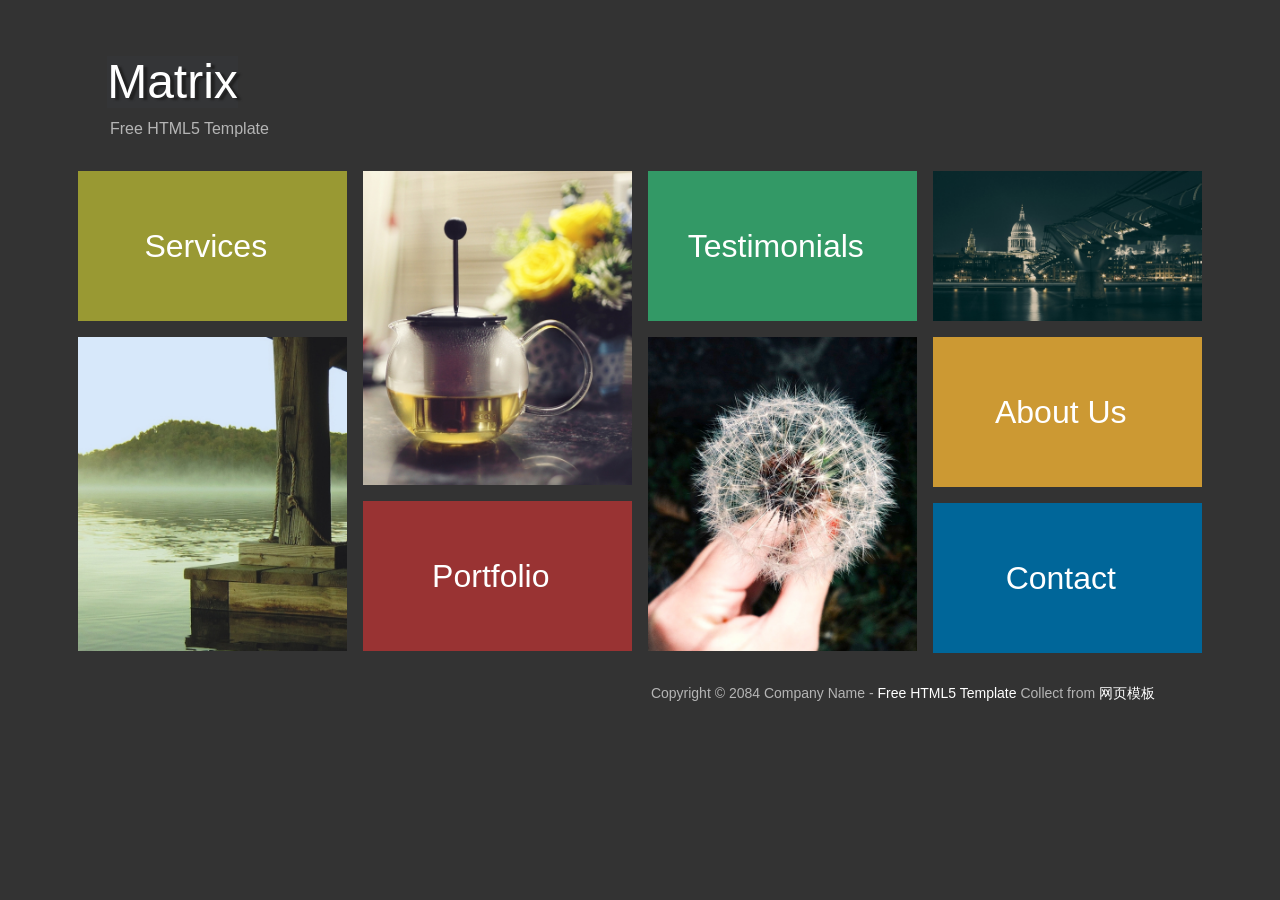
==== commit dbc2fc5c: "add" ====
--- a/index.html
+++ b/index.html
@@ -1,217 +1,417 @@
-﻿<!DOCTYPE html>
-<html xmlns="http://www.w3.org/1999/xhtml">
-<head>
-    <meta charset="utf-8" />
-    <meta name="viewport" content="width=device-width, initial-scale=1, maximum-scale=1" />
+<!DOCTYPE html>
+  <head>
+    <title>Matrix - Free HTML5 Template</title>
     <meta name="description" content="" />
-    <meta name="author" content="" />
-    <!--[if IE]>
-        <meta http-equiv="X-UA-Compatible" content="IE=edge,chrome=1">
-        <![endif]-->
-    <title>SIDE MENU STYLE TEMPLATE</title>
-    <!-- BOOTSTRAP CORE STYLE -->
-    <link href="assets/css/bootstrap.css" rel="stylesheet" />
-    <!-- FONT AWESOME ICONS STYLE -->
-    <link href="assets/css/font-awesome.css" rel="stylesheet" />
-    <!-- CUSTOM STYLE CSS -->
-    <link href="assets/css/custom.css" rel="stylesheet" />
-
-
-</head>
-<body>
-    <a id="menu-button" class="btn btn-success"  href="#" > MENU</a>
-<div id="sidebar-wrapper">
-  <ul class="sidebar-nav ">
-    <a id="menu-close" href="#" class="pull-right toggle" >CLOSE</a>
-      <span class="move-me">
-    <li  >
-        <div class="main-name">
-      <a  href="#"><strong>DESIGN</strong></a>
-            </div>
-    </li>
-    <li>
-      <a href="#home-sec">Home</a>
-    </li>
-    <li>
-      <a href="#services-sec">SERVICES</a>
-    </li>
-      <li>
-      <a href="#portfolio-sec">PORTFOLIO</a>
-    </li>
-    <li>
-      <a href="#contact-sec">Contact</a>
-    </li>
-          </span>
-  </ul>
-</div>
-   <!-- END MENU SECTION-->
-    <div id="home-sec" >
-        <div class="overlay">
-        <div class="container">
-        <div class="row text-center">
-            <div class="col-md-8 col-md-offset-2" >
-<h1 >Design STYLE</h1>
-                <p >
-                    Lorem ipsum dolor sit amet, consectetur adipiscing elit. 
-                    Mauris sagittis felis dolor vitae. Mauris sagittis felis dolor vitae.
-                    Mauris sagittis felis dolor vitae Mauris sagittis felis dolor vitae.
-                    Lorem ipsum dolor sit amet, consectetur adipiscing elit. 
-                </p>
-                <hr />
-                <hr />
-                <div class="just-pad"></div>
+    <meta name="author" content="templatemo">
+    <meta charset="UTF-8">
+    <meta name="viewport" content="width=device-width, initial-scale=1.0">
+    
+    <link href="css/bootstrap.min.css" rel="stylesheet">
+    <link href="css/font-awesome.min.css" rel="stylesheet">
+    <link rel="stylesheet" href="css/templatemo_misc.css">
+   	<link type="text/css" rel="stylesheet" href="css/easy-responsive-tabs.css" />
+    <link href="css/templatemo_style.css" rel="stylesheet"> 
+        
+	<script src="js/jquery-1.10.2.min.js"></script> 
+	<script src="js/jquery.lightbox.js"></script>
+	<script src="js/templatemo_custom.js"></script>
+    <script src="js/easyResponsiveTabs.js" type="text/javascript"></script>  
+     <script>
+    function showhide()
+    {
+        var div = document.getElementById("newpost");
+		if (div.style.display !== "none") 
+		{
+			div.style.display = "none";
+		}
+		else 
+		{
+			div.style.display = "block";
+		}
+    }
+  </script>
+  </head>
+  <body>
+    	<!-- logo start -->
+    <div class="logocontainer">
+    	<div class="row">
+        	<h1><a href="#">Matrix</a></h1>
+            <div class="clear"></div>
+            <div class="templatemo_smalltitle">Free HTML5 Template</div>
+       </div>
+    </div>
+    <!-- logo end -->    
+   <div id="menu-container" class="main_menu">
+   <!-- homepage start -->
+    <div class="content homepage" id="menu-1">
+  	<div class="container">
+          	<div class="col-md-3 col-sm-6 templatemo_leftgap">
+            	<div class="templatemo_mainservice templatemo_botgap">
+                	<div class="templatemo_link"><a class="show-2 templatemo_page2" href="#">Services</a></div>
+                	
+                </div>
+                <div class="templatemo_mainimg"><img src="images/templatemo_home1.jpg" alt="home img 01"></div>
+            </div>
+            <div class="col-md-3 col-sm-6 templatemo_leftgap">
+            	<div class="templatemo_mainimg templatemo_botgap templatemo_portfotopgap"><img src="images/templatemo_home2.jpg" alt="home img 02"></div>
+                <div class="templatemo_mainportfolio">
+                      <div class="templatemo_link"><a class="show-3 templatemo_page3" href="#">Portfolio</a></div>
+                	                   
+                </div>
+            </div>
+            <div class="col-md-3 col-sm-6 templatemo_leftgap">
+            	<div class="templatemo_maintesti templatemo_botgap templatemo_topgap">
+                	<div class="templatemo_link"><a class="show-4 templatemo_page4" href="#">Testimonials</a></div>
+                </div>
+                <div class="templatemo_mainimg"><img src="images/templatemo_home3.jpg" alt="home img 03"></div>
+            </div>
+            <div class="col-md-3 col-sm-6 templatemo_leftgap">
+            	<div class="templatemo_mainimg templatemo_botgap templatemo_topgap">
+             	   <img src="images/templatemo_home4.jpg" alt="home img 04">
+                </div>
+                <div class="templatemo_mainabout templatemo_botgap">
+                	<div class="templatemo_link"><a class="show-5 templatemo_page5" href="#">About Us</a></div>
+                </div>
+                <div class="templatemo_maincontact">
+                	<div class="templatemo_link"><a class="show-6 templatemo_page6" href="#">Contact</a></div>
+                </div>
+            </div>
+    </div>
+    
+   </div>
+    <!-- homepage end -->
+    <!--services start -->
+   <div class="content services" id="menu-2">
+		<div class="container">
+        	<div class="row templatemo_bordergapborder">
+            	<div class="col-md-3 col-sm-12 templatemo_leftgap">
+                	<div class="templatemo_mainimg templatemo_botgap"><img src="images/templatemo_service1.jpg" alt="service image"></div>
+                    <div class="templatemo_mainservice templatemo_botgap">
+                	<div class="templatemo_linkservice"><a class="show-1 templatemo_homeservice" href="#">Go Back</a></div>
+                </div>
+                </div>
+                
+                <div class="templatemo_col37 col-sm-12 templatemo_leftgap">
+                	<div class="templatemo_graybg">
+                    <div class="templatemo_frame">
+                	<h2>Our Services</h2>
+                    <div class="clear"></div>
+                    <p><a href="#">Matrix HTML5 template</a> is new metro style <a href="#">website template</a> for you and it is available for free download. Credit goes to <a rel="nofollow" href="#">Unsplash</a> for all images used in this template. Praesent ut vehicula lorem. Nulla nec tellus id ligula egestas luctus fringilla vel dui. Nulla quis quam eget purus aliquam molestie. Nunc ligula magna, viverra eu eros vitae, aliquam tempor nunc. Pellentesque habitant morbi tristique senectus et netus et malesuada fames ac turpis egestas.<br><br>
+					Pellentesque habitant morbi tristique senectus et netus et malesuada fames ac turpis egestas. Suspendisse eget laoreet nunc. Suspendisse condimentum metus neque, at adipiscing metus venenatis eu. Mauris sit amet erat laoreet, ullamcorper justo sit amet, vehicula purus. Nulla sagittis pulvinar erat, sit amet venenatis lacus fringilla vitae.<br><br>
+					Integer sit amet libero sed dui pretium tempor. Nam neque erat, euismod ut pulvinar in, bibendum eget mi. Phasellus porttitor purus sit amet condimentum mattis. Nulla non venenatis mauris.</p>
+                    </div>
+               	  </div>
+              </div>
+                <div class="templatemo_col37 col-sm-12 templatemo_leftgap templatemo_topgap">
+                	<div class="templatemo_mainimg templatemo_botgap"><img src="images/templatemo_service2.jpg" alt="service image"></div>
+                </div>
+            </div>
         </div>
+     </div>
+	    
+    <!-- services end -->	
+
+	<!-- portfilio start -->
+    <div class="portfolio" id="menu-3" style="display: none;" >
+    	<div class="container">
+          	<div class="col-md-3 col-sm-6 templatemo_leftgap">
+       	      <div class="templatemo_insideportfolio templatemo_botgap">
+               	  <div class="templatemo_portfoliotext">
+                	<h2>Portfolio</h2>
+                    <div class="clear"></div>
+                    Suspendisse condimentum metus neque, at adipiscing metus venenatis eu. Mauris sit amet erat laoreet, ullamcorper justo sit amet, vehicula purus. Nulla sagittis pulvinar erat, sit amet venenatis lacus fringilla vitae.</div>
+              </div>
+            	<div class="templatemo_portfolioback">
+                	<div class="templatemo_link"><a class="show-1 templatemo_homeportfolio" href="#">Go Back</a></div>
+                </div>
+                
+            </div>
+            <div class="col-md-3 col-sm-6 templatemo_leftgap">
+                        <div class="templatemo_botgap templatemo_portfotopgap gallery-item">
+							<img src="images/portfolio/templatemo_portfolio01.jpg" alt="gallery 1">
+							<div class="overlay">
+								<a href="images/portfolio/templatemo_portfolio01.jpg" data-rel="lightbox" class="fa fa-arrows-alt"></a>
+							</div>
+						</div>				
+                <div class="templatemo_botgap templatemo_topgap gallery-item">
+             	   <img src="images/portfolio/templatemo_portfolio02.jpg" alt="gallery 2">
+                   <div class="overlay">
+								<a href="images/portfolio/templatemo_portfolio02.jpg" data-rel="lightbox" class="fa fa-arrows-alt"></a>
+							</div>
+                </div>
+                <div class="templatemo_botgap templatemo_topgap gallery-item">
+             	   <img src="images/portfolio/templatemo_portfolio03.jpg" alt="gallery 3">
+                   <div class="overlay">
+								<a href="images/portfolio/templatemo_portfolio03.jpg" data-rel="lightbox" class="fa fa-arrows-alt"></a>
+							</div>
+                </div>
+            </div>
+            <div class="col-md-3 col-sm-6 templatemo_leftgap">
+				<div class="templatemo_botgap templatemo_topgap gallery-item">
+             	  	 <img src="images/portfolio/templatemo_portfolio04.jpg" alt="gallery 4">
+                     <div class="overlay">
+								<a href="images/portfolio/templatemo_portfolio04.jpg" data-rel="lightbox" class="fa fa-arrows-alt"></a>
+							</div>
+                </div>
+                <div class="templatemo_botgap templatemo_topgap gallery-item">
+             	   <img src="images/portfolio/templatemo_portfolio05.jpg" alt="gallery 5">
+                   <div class="overlay">
+								<a href="images/portfolio/templatemo_portfolio05.jpg" data-rel="lightbox" class="fa fa-arrows-alt"></a>
+							</div>
+                </div>
+                <div class="templatemo_botgap templatemo_topgap gallery-item">
+             	   <img src="images/portfolio/templatemo_portfolio06.jpg" alt="gallery 6">
+                   <div class="overlay">
+								<a href="images/portfolio/templatemo_portfolio06.jpg" data-rel="lightbox" class="fa fa-arrows-alt"></a>
+							</div>
+                </div>
+            </div>
+            <div class="col-md-3 col-sm-6 templatemo_leftgap">
+				<div class="templatemo_botgap templatemo_topgap gallery-item">
+             	  	 <img src="images/portfolio/templatemo_portfolio07.jpg" alt="gallery 7">
+                     <div class="overlay">
+								<a href="images/portfolio/templatemo_portfolio07.jpg" data-rel="lightbox" class="fa fa-arrows-alt"></a>
+							</div>
+                </div>
+                <div class="templatemo_botgap templatemo_topgap gallery-item">
+             	   <img src="images/portfolio/templatemo_portfolio08.jpg" alt="gallery 8">
+                   <div class="overlay">
+								<a href="images/portfolio/templatemo_portfolio08.jpg" data-rel="lightbox" class="fa fa-arrows-alt"></a>
+							</div>
+                </div>
+                <div class="templatemo_botgap templatemo_topgap gallery-item">
+             	   <img src="images/portfolio/templatemo_portfolio09.jpg" alt="gallery 9">
+                   <div class="overlay">
+								<a href="images/portfolio/templatemo_portfolio09.jpg" data-rel="lightbox" class="fa fa-arrows-alt"></a>
+							</div>
+                </div>
+            </div>
+    </div>
+    </div>
+	 <!-- portfolio end -->
+     <div class="copyrights">Collect from <a href="http://www.cssmoban.com/" >网页模板</a></div>
+	<!-- testimonial start -->
+    <div class="content testimonial" id="menu-4">
+    		    	<div class="container">
+        	<div class="row templatemo_bordergapborder">
+            <!--vertical Tabs-->
+      		<div id="cmt">
+            <div class="col-md-3 col-sm-12 templatemo_leftgap_about">
+            <ul class="resp-tabs-list templatemo_testitab">
+                <li>Testimonials</li>
+                <li>Special Awards</li>
+                <li>Recognitions</li>
+            </ul>
+            <div class="templatemo_aboutlinkwrapper">
+     		<div class="templatemo_link"><a class="show-1 templatemo_hometestimonial" href="index.html">Go Back</a></div>
+            </div>
+            </div>
+            <div class="resp-tabs-container templatemo_testicontainer">
+                <div>
+                	<div class="templatemo_col50 templatemo_rightgap_about">
+                    	<div class="templatemo_graybg templatemo_botgap">
+                         <div class="templatemo_frame">
+                    	<h2>Testimonials</h2>
+                    	<p>Aliquam accumsan, mauris ut hendrerit vehicula, elit massa facilisis nulla, ut auctor risus massa non elit. Vestibulum commodo, mauris quis accumsan pretium, mauris erat porttitor nibh, a eleifend ante elit eu velit. Sed molestie fringilla tellus ut venenatis. Nam ut eros augue. Nullam scelerisque enim eget ornare rutrum. Proin dignissim eget arcu a posuere. Sed ut lacinia enim, et adipiscing purus.<br><br>
+						Etiam vitae elit euismod dui <a href="#">elementum</a> dapibus sed eleifend purus. Maecenas eleifend arcu arcu, vitae interdum erat sollicitudin vel. Pellentesque habitant morbi tristique senectus et netus et malesuada fames ac turpis egestas.</p>
+                        </div>
+                        </div>
+                    </div>
+                    <div class="templatemo_col50 templatemo_leftgap templatemo_botgap"><img src="images/templatemo_testimonial1.jpg" alt="testimonial image"></div>
+                </div>
+                <div>
+                	<div class="templatemo_col50 templatemo_rightgap_about">
+                    	<div class="templatemo_graybg templatemo_botgap">
+                        <div class="templatemo_frame">
+                    	<h2>Special Awards</h2>
+                    	<p>Suspendisse eu nisl sit amet purus varius pellentesque quis id mi. Ut ac sodales massa. Suspendisse placerat malesuada ligula, et bibendum justo convallis in. Duis imperdiet nibh non sodales porttitor. Donec <a href="#">pellentesque</a> mollis ante, a bibendum turpis congue at. Maecenas ligula augue, pellentesque ac porttitor eu, facilisis at nisl.<br><br>
+                        Duis nulla leo, posuere sit amet nibh nec, lacinia ullamcorper turpis. Vestibulum ante ipsum primis in faucibus orci luctus et ultrices posuere cubilia Curae; Aliquam aliquam facilisis metus, eget semper nisi mollis blandit. Vestibulum metus neque, vestibulum nec tempus vitae, viverra sit amet odio.</p>
+                        </div>
+                        </div>
+                    </div>
+                    <div class="templatemo_col50 templatemo_leftgap templatemo_botgap"><img src="images/templatemo_testimonial2.jpg" alt="testimonial image"></div>
+                </div>
+                <div>
+                	<div class="templatemo_col50 templatemo_rightgap_about">
+                    	<div class="templatemo_graybg templatemo_botgap">
+                        <div class="templatemo_frame">
+                    	<h2>Recognitions</h2>
+                    	<p>Quisque convallis neque eu nunc dictum, eget vehicula ipsum rhoncus. Fusce a egestas mauris, dapibus fermentum ligula. Donec ac scelerisque sem. Morbi mollis augue non nunc tincidunt, sit amet volutpat nisi commodo. <a href="#">Suspendisse</a> justo nisl, fringilla vehicula augue ut, mattis mattis lacus.<br><br>
+                        Maecenas at urna non dolor sagittis suscipit. Nulla lacinia orci eu felis cursus ultricies. Vestibulum non leo feugiat, posuere mi sit amet, tristique nulla. Suspendisse dui est, sagittis ac pulvinar vel, venenatis ac nisi. Maecenas ac purus viverra, tincidunt dui at, rutrum lorem.</p>
+                        </div>
+                        </div>
+                    </div>
+                    <div class="templatemo_col50 templatemo_leftgap templatemo_botgap"><img src="images/templatemo_testimonial3.jpg" alt="testimonial image"></div>
+                </div>
+            </div>
         </div>
-
-    </div>
-            </div>
-    </div>
-    <!-- END HOME SECTION-->
-   
-    <div id="services-sec">
-        <div class="container">
-        <div class="row text-center">
-            <div class="col-md-4" >
-                 <i class="fa fa-home fa-5x ser-icon" ></i>
-
-<h1 >Responsive Design</h1>
-                <p >
-                    Lorem ipsum dolor sit amet, consectetur adipiscing elit. 
-                </p>
-                <hr />
+        <div class="col-sm-12 templatemo_leftgap templatemo_aboutlinkwrapper1">
+                	<div class="templatemo_aboutback templatemo_botgap">
+                	<div class="templatemo_link"><a class="show-1 templatemo_hometestimonial" href="#">Go Back</a></div>
+                </div>
+                </div>
+    </div>
+            </div>
+
+    </div>
+	 <!-- testimonial end -->
+     <!-- about start -->
+    <div class="content about" id="menu-5">
+    	<div class="container">
+        	<div class="row templatemo_bordergapborder">
+            <!--vertical Tabs-->
+      		<div id="ab">
+            <div class="col-md-3 col-sm-12 templatemo_leftgap_about">
+            <ul class="resp-tabs-list templatemo_tab">
+                <li>Our Team</li>
+                <li>Our History</li>
+                <li>Our Vision</li>
+            </ul>
+            <div class="templatemo_aboutlinkwrapper">
+     		<div class="templatemo_link"><a class="show-1 templatemo_homeabout" href="#">Go Back</a></div>
+            </div>
+            </div>
+            <div class="resp-tabs-container templatemo_aboutcontainer">
+                <div>
+                	<div class="templatemo_col50 templatemo_rightgap_about">
+                    	<div class="templatemo_graybg templatemo_botgap">
+                         <div class="templatemo_frame">
+                    	<h2>Our Team</h2>
+                    	<p>Lorem ipsum dolor sit amet, consectetur adipiscing elit. Vestibulum nibh urna, euismod ut ornare non, volutpat vel tortor. Integer laoreet placerat suscipit. Sed sodales scelerisque commodo. Nam porta cursus lectus. Proin nunc erat, gravida a facilisis quis, ornare id lectus. Proin consectetur nibh quis urna gravida mollis.<br><br>
+                        Quisque vitae malesuada risus. Quisque at consequat erat. Cras sed fermentum ipsum. Maecenas aliquet commodo dui vel dapibus. Cras quis mi non nisl posuere vestibulum vitae id ipsum. Pellentesque mollis sem non facilisis aliquam. Curabitur eu fermentum odio.</p>
+                        </div>
+                        </div>
+                    </div>
+                    <div class="templatemo_col50 templatemo_leftgap templatemo_botgap"><img src="images/templatemo_about.jpg" alt="about image"></div>
+                </div>
+                <div>
+                	<div class="templatemo_col50 templatemo_rightgap_about">
+                    	<div class="templatemo_graybg templatemo_botgap">
+                        <div class="templatemo_frame">
+                    	<h2>Our History</h2>
+                    	<p>Pellentesque id ullamcorper justo. Vestibulum imperdiet justo vitae lacus pulvinar, ut tempus lacus porta. Nulla eget tellus elit. Proin ipsum mi, dictum nec massa quis, malesuada feugiat nisl. Nam tempus at eros ut volutpat.<br><br> 
+                        Feel free to download our <a rel="nofollow" href="#">templates</a> for your websites. Aenean consectetur, libero non dapibus posuere, odio quam fringilla diam, et rutrum felis tortor gravida massa. Aenean tincidunt dolor id augue consectetur, eget suscipit lectus facilisis. Integer eleifend augue non euismod viverra.</p>
+                        </div>
+                        </div>
+                    </div>
+                    <div class="templatemo_col50 templatemo_leftgap templatemo_botgap"><img src="images/templatemo_team.jpg" alt="history image"></div>
+                </div>
+                <div>
+                	<div class="templatemo_col50 templatemo_rightgap_about">
+                    	<div class="templatemo_graybg templatemo_botgap">
+                        <div class="templatemo_frame">
+                    	<h2>Our Vision</h2>
+                    	<p>We provide <a href="#">mobile website templates</a> for everyone. Suspendisse eget iaculis velit, at ullamcorper justo. Nulla mi elit, mollis sit amet eros eget, tempus accumsan diam. Nunc blandit nisl eu massa ultrices, eget adipiscing purus posuere. Maecenas sapien libero, tempor eu pulvinar in, blandit vitae sem.<br><br>
+                        Vestibulum pellentesque turpis orci, sit amet varius velit aliquet id. In fringilla nisi id lorem scelerisque, vitae elementum quam porta. Vestibulum bibendum egestas velit, id mollis lacus euismod nec. Duis fringilla dui sit amet felis eleifend auctor. Duis rhoncus, nulla eget egestas consequat, justo purus elementum ipsum, ut blandit quam libero sit amet metus.</p>
+                        </div>
+                        </div>
+                    </div>
+                    <div class="templatemo_col50 templatemo_leftgap templatemo_botgap"><img src="images/templatemo_vision.jpg" alt="vision image"></div>
+                </div>
+            </div>
         </div>
-            <div class="col-md-4" >
-                 <i class="fa fa-bars fa-5x ser-icon"></i>
-<h1 >Easy To Customize</h1>
-                <p >
-                    Lorem ipsum dolor sit amet, consectetur adipiscing elit. 
-                </p>
-                <hr />
+			<div class="col-sm-12 templatemo_leftgap templatemo_aboutlinkwrapper1">
+                	<div class="templatemo_aboutback templatemo_botgap">
+                	<div class="templatemo_link"><a class="show-1 templatemo_homeabout" href="#">Go Back</a></div>
+                </div>
+                </div>
+    </div>
+            </div>
+    </div>
+    <!-- about end -->
+    <!-- contact start -->
+    <div class="content contact" id="menu-6">
+    	<div class="container">
+        	<div class="row templatemo_bordergapborder">
+            	<div class="col-md-3 col-sm-12 templatemo_leftgap">
+                	<div class="templatemo_mainimg templatemo_botgap"><img src="images/templatemo_contact1.jpg" alt="contact image"></div>
+                    <div class="templatemo_maincontact templatemo_botgap">
+                	<div class="templatemo_linkcontact"><a class="show-1 templatemo_homecontact" href="#">Go Back</a></div>
+                </div>
+                </div>
+                
+                <div class="templatemo_col37 col-sm-12 templatemo_leftgap">
+                	<div class="templatemo_graybg templatemo_paddinggap">
+                	<h2>Contact Us</h2>
+                    <div class="clear"></div>
+                    	<form role="form">
+                          <div class="templatemo_form">
+                            <input name="fullname" type="text" class="form-control" id="fullname" placeholder="Your Name" maxlength="40">
+                          </div>
+                          <div class="templatemo_form">
+                            <input name="email" type="text" class="form-control" id="email" placeholder="Your Email" maxlength="40">
+                          </div>
+                           <div class="templatemo_form">
+                            <input name="subject" type="text" class="form-control" id="subject" placeholder="Subject" maxlength="60">
+                          </div>
+                          <div class="templatemo_form">
+                              <textarea name="message" class="form-control" id="message" placeholder="Your Message..."></textarea>
+                          </div>
+                          <div class="templatemo_form"><button type="button" class="btn btn-primary">Send</button></div>
+            			</form>
+               	  </div>
+              </div>
+                <div class="templatemo_col37 col-sm-12 templatemo_leftgap templatemo_topgap">
+                	<div class="templatemo_graybg templatemo_paddinggap">
+                    	<h2>Our Location</h2>
+                        <div class="clear"></div>
+                        <div class="templatemo_contactmap">
+		    					<div id="templatemo_map"></div>                        
+        		        </div>
+                        <div class="templatemo_address">
+                         	24-66 Nam auctor elementum dolor 10220<br>
+                       	    Tel: 010-020-0340 Email: info@company.com
+                        </div>
+                    </div>
+                </div>
+            </div>
         </div>
-            <div class="col-md-4 " >
-                    <i class="fa fa-recycle fa-5x ser-icon" style="border-radius:50%;height:150px;width:150px;border:8px solid #000;padding-top:30px;"></i>
-<h1>Free To Download</h1>
-                <p >
-                    Lorem ipsum dolor sit amet, consectetur adipiscing elit. 
-                </p>
-                <hr />
-        </div>
-        </div>
-
-    </div>
-    </div>
-    <div class="copyrights">Collect from <a href="http://www.cssmoban.com/"  title="网站模板">网站模板</a></div>
-    <!--SERVICES SECTION END-->
-    <div id="just-sec" >
-         <div class="overlay">
-        <div class="container">
-        <div class="row text-center">
-            <div class="col-md-12" >
-                <h1 > 
-                    
-                     <i class="fa fa-quote-left fa-2x"></i>&nbsp;Simple Is Awesome
-
-                </h1> 
-        </div>
-             
-        </div>
-
-    </div>
-       </div> 
-    </div>
-    <!-- END JUST SECTION-->
-     <div id="portfolio-sec" style="padding-top:50px;padding-bottom:80px;">
-
-        <div class="container">
-             <div class="row text-center">
-            <div class="col-md-12" >
-            <h1 class="header-line">Our Portfolio</h1>
-               ----------------------------
-                <div class="just-pad"></div>
-                 </div>
-                 </div>
-        <div class="row text-center just-pad">
-            <div class="col-md-6" >
-                <img src="assets/img/p2.jpg" alt="" class="img-thumbnail img-responsive" />
-                <h1 class="port-name"># Portfolio Name #</h1>
-                <p >
-                   Lorem ipsum dolor sit amet 
-                </p>
-                <hr />
-        </div>
-              <div class="col-md-6" >
-                <img src="assets/img/p3.jpg" alt="" class="img-thumbnail img-responsive" />
-                <h1 class="port-name"># Portfolio Name #</h1>
-                <p >
-                   Lorem ipsum dolor sit amet 
-                </p>
-                  <hr />
-        </div>
-        </div>
-            
-             <div class="row text-center">
-            <div class="col-md-6" >
-                <img src="assets/img/p4.jpg" alt="" class="img-thumbnail img-responsive" />
-               <h1 class="port-name"># Portfolio Name #</h1>
-                <p >
-                   Lorem ipsum dolor sit amet 
-                </p>
-        </div>
-              <div class="col-md-6" >
-                <img src="assets/img/p1.jpg" alt="" class="img-thumbnail img-responsive" />
-               <h1 class="port-name"># Portfolio Name #</h1>
-                <p >
-                   Lorem ipsum dolor sit amet 
-                </p>
-        </div>
-        </div>
-    </div>
-    </div>
+
+    </div>
+        <!-- contact end --> 
     
-    <!-- END PORTFOLIO SECTION-->
-    <div id="contact-sec" >
-        <div class="overlay">
-        <div class="container">
-        <div class="row text-center">
-            <div class="col-md-8 col-md-offset-2" >
-<h1 style="color:#fff" class="header-line">Binarytheme.com</h1>
-                ----------------------------
-               <h3><strong>256/90 </strong>Street, New Lane</h3>
-                    <h3>The New Street</h3>
-               
-                    <h3>United States- 200-90-087</h3>
-                <br />
-                <div class="social-link">
- <a href="#"  >
-                     <i class="fa fa-facebook-square fa-5x"></i>
-                </a>
-                    <a href="#"  >
-                     <i class="fa fa-twitter-square fa-5x"></i>
-                </a>
-                    <a href="#"  >
-                     <i class="fa fa-google-plus-square fa-5x"></i>
-                </a>
-                </div>
-               
-               <br />
-                 <h6> &copy; 2014 YourDomain | More Templates <a href="http://www.cssmoban.com/" target="_blank" title="模板之家">模板之家</a> - Collect from <a href="http://www.cssmoban.com/" title="网页模板" target="_blank">网页模板</a></h6>
-        <br />
-            </div>
-        </div>
-
-    </div>
-            </div>
-    </div>
-    <!-- END CONTACT SECTION-->
-
-    <!-- JQUERY SCRIPTS-->
-    <script src="assets/js/jquery-1.11.1.js"></script>
-     <!-- BOOTSTRAP SCRIPTS-->
-    <script src="assets/js/bootstrap.js"></script>
-    <!-- SCROLL SCRIPTS-->
-    <script src="assets/js/jquery.easing.min.js"></script>
-     <!-- CUSTOM SCRIPTS-->
-    <script src="assets/js/custom.js"></script>
+    </div>
     
-</body>
-</html>
+    	<!-- logo start -->
+    <div class="logocontainer">
+    	<div class="row">
+            <div class="templatemo_footer">Copyright © 2084 Company Name - <a href="http://www.cssmoban.com/">Free HTML5 Template</a> Collect from <a href="http://www.cssmoban.com/" title="网页模板" target="_blank">网页模板</a></div>
+       </div>
+    </div>
+    <!-- logo end -->  
+   <script type="text/javascript">
+    $(document).ready(function () {
+        $('#horizontalTab').easyResponsiveTabs({
+            type: 'default', //Types: default, vertical, accordion
+            width: 'auto', //auto or any width like 600px
+            fit: true, // 100% fit in a container
+            closed: 'accordion', // Start closed if in accordion view
+            activate: function(event) { // Callback function if tab is switched
+                var $tab = $(this);
+                var $info = $('#tabInfo');
+                var $name = $('span', $info);
+
+                $name.text($tab.text());
+
+                $info.show();
+				
+            }
+        });
+
+        $('#ab').easyResponsiveTabs({
+            type: 'vertical',
+            width: 'auto',
+            fit: true,
+        });
+		
+
+		$('#cmt').easyResponsiveTabs({
+            type: 'vertical',
+            width: 'auto',
+            fit: true,
+        });
+    });
+</script>
+
+  </body>
+</html>
--- a/css/templatemo_misc.css
+++ b/css/templatemo_misc.css
@@ -0,0 +1,517 @@
+
+#lightbox {
+  cursor: pointer;
+  position: fixed;
+  width: 100%;
+  height: 100%;
+  top: 0;
+  left: 0;
+  background: black;
+  /* IE Fallback (Solid Colour) */
+  background: url([data-uri]);
+  background: rgba(211, 211, 211, 0.7);
+  -webkit-filter: none !important;
+}
+
+#lightbox img {
+  display: block;
+  position: absolute;
+  box-shadow: 0 0 20px #000;
+  border-radius: 1px;
+  width: auto;
+}
+
+body.blurred > * {
+  -webkit-filter: blur(2px);
+  -webkit-transform: translate3d(0, 0, 0);
+}
+
+.lightbox-loading {
+  background: url(../images/loading.gif) center center no-repeat;
+  width: 31px;
+  height: 31px;
+  margin: -16px 0 0 -16px;
+  position: absolute;
+  top: 48%;
+  left: 50%;
+}
+
+.lightbox-caption {
+  display: none;
+  position: absolute;
+  left: 0;
+  bottom: 0;
+  width: 100%;
+  text-align: center;
+  z-index: 1000;
+  background: #000;
+  background: rgba(0, 0, 0, 0.7);
+}
+
+.lightbox-caption p {
+  margin: 0 auto;
+  max-width: 70%;
+  display: inline-block;
+  *display: inline;
+  *zoom: 1;
+  padding: 10px;
+  color: #fff;
+  font-size: 12px;
+  line-height: 18px;
+}
+
+.lightbox-button {
+  position: absolute;
+  z-index: 9999;
+  background: no-repeat center center;
+  width: 32px;
+  height: 32px;
+  opacity: 0.4;
+  -webkit-transition: all 0.3s;
+  -moz-transition: all 0.3s;
+  -ms-transition: all 0.3s;
+  transition: all 0.3s;
+}
+
+.lightbox-button:hover,
+.lightbox-button:focus {
+  opacity: 1;
+  -webkit-transform: scale(1.4);
+  -moz-transform: scale(1.4);
+  -ms-transform: scale(1.4);
+  transform: scale(1.4);
+}
+
+.lightbox-close {
+  right: 30px;
+  top: 30px;
+  background-image: url("../images/close.png");
+}
+
+.lightbox-next {
+  right: 30px;
+  top: 48%;
+  background-image: url("../images/next.png");
+}
+
+.lightbox-previous {
+  left: 30px;
+  top: 48%;
+  background-image: url("../images/previous.png");
+}
+
+/***********************************************************************
+*
+*  Liquid Slider
+*  Kevin Batdorf
+*
+*  http://liquidslider.com
+*
+*  GPL license 
+*
+************************************************************************/
+/******************************************************
+* No JavaScript
+* Use this to apply styles when Javascript is disabled,
+* and be sure to include the ".no-js" class in your html 
+* markup.
+*******************************************************/
+.no-js .liquid-slider {
+  overflow: scroll;
+}
+
+/******************************************************
+* Preloader
+* Use this to apply styles when Javascript is disabled,
+* and be sure to include the ".no-js" class in your html 
+* markup.
+*******************************************************/
+.ls-preloader {
+  background: url(../images/loading.gif) #f2f2f2 no-repeat center 75px;
+  opacity: 1;
+  /* Do not edit below this line */
+  width: 100%;
+  height: 100%;
+  position: absolute;
+  top: 0;
+  left: 0;
+  z-index: 2;
+}
+
+/******************************************************************
+* Base Styles 
+* The styles here will apply to everything. I recommend you keep
+* the styles in here specific to mobile defices, then use
+* the media queries at the bottom to define further styles for larger
+* screen-sizes. Think Mobile First. But be cautious of how
+* your site will look in older IE browsers.
+*
+* Additional media queries are at the bottom of this document
+******************************************************************/
+.ls-wrapper {
+  margin: 0 auto;
+  /* Do not edit below this line */
+  clear: both;
+  overflow: auto;
+  position: relative;
+}
+
+/******************************************************
+* Main Container
+* This is the main container (minus the navigation).
+* Be sure to match the width with the .panel class, 
+* or it won't work properly. Also, width only applies
+* if you are not using the responsive setting.
+*
+* The responsive slider will interpret the width as the
+* max width instead
+*******************************************************/
+.ls-wrapper .liquid-slider {
+  /* Do not edit below this line */
+  float: left;
+  overflow: hidden;
+  position: relative;
+}
+
+.ls-wrapper .panel-container {
+  /* Do not edit below this line */
+  position: relative;
+  -webkit-backface-visibility: hidden;
+  -webkit-perspective: 1000;
+  /* from http://davidwalsh.name/translate3d */
+}
+
+.ls-wrapper .liquid-slider .panel-container .fade {
+  /* Do not edit below this line */
+  width: 100%;
+  opacity: 0;
+  position: absolute;
+  top: 0;
+  left: 0;
+  display: block;
+}
+
+/******************************************************
+* Panels
+* This is for the panels. If you are using the 
+* responsive setting, this will act as the max-width
+* for the entire slider.
+*******************************************************/
+.ls-wrapper .liquid-slider .panel {
+  /* Do not edit below this line */
+  display: block;
+  float: left;
+}
+
+/******************************************************
+* These provide a base starting point for images and
+* video. However, you will have to add more rules
+* based on the content you use. Use the @media queries 
+* at the bottom of this file.
+*******************************************************/
+.ls-wrapper .liquid-slider .panel img {
+  /*
+  width:100%;
+  height:auto;  
+  margin:0 5px;
+  */
+}
+
+.ls-wrapper .liquid-slider .panel video {
+  /*
+  width:100%;  
+  height:auto;
+  */
+}
+
+/******************************************************
+* This is mainly used to adjust the padding inside each 
+* panel. If you are using the responsive setting, you
+* need to use the settings below as this will not apply.
+*******************************************************/
+.ls-wrapper .liquid-slider .panel-wrapper {
+  /* Do not edit below this line */
+  position: relative;
+}
+
+/*****************************************************
+* This will adjust styles for all navigation tabs
+* less of course the select box used for mobile 
+* navigation. The .current styles will apply only to 
+* the current tab.
+*
+* You may use this section to create navigation for
+* mobile devices if you set mobileNavigation: false
+* Be sure to edit media queries for larger devices below
+* I have included an example below in comments.
+*
+* .currentCrossLink refers to external crosslinking.
+*******************************************************/
+.ls-wrapper .ls-nav a {
+  margin-right: 1px;
+  padding: 10px 15px;
+  outline: 0;
+}
+
+.ls-wrapper .ls-nav a:hover {
+  text-shadow: none;
+}
+
+.currentCrossLink {
+  font-weight: bold;
+}
+
+.ls-wrapper .ls-nav ul {
+  padding: 0;
+  /* Do not edit below this line */
+  clear: both;
+  display: block;
+  margin: auto;
+  overflow: hidden;
+}
+
+.ls-wrapper .ls-nav ul li {
+  /* Do not edit below this line */
+  display: inline;
+}
+
+.ls-wrapper .ls-nav ul li a {
+  /* Do not edit below this line */
+  display: block;
+  float: left;
+  text-decoration: none;
+}
+
+/*****************************************************
+* Mobile Menu
+* This will adjust styles for selectbox styles. I have
+* included a simple example to create a custom select
+* box.
+*******************************************************/
+.ls-wrapper .ls-nav {
+  overflow: hidden;
+  clear: both;
+}
+
+.ls-wrapper .ls-select-box {
+  /* Delete these if you want the standard select box.
+     Also delete the rules below */
+  width: 100%;
+  height: 35px;
+  overflow: hidden;
+  background: url(../images/menu.png) no-repeat right #dddddd;
+}
+
+.ls-wrapper .ls-select-box select {
+  /* If you want the standard select box, use 
+  width:100%
+  And delete the rest of the styling here */
+  width: 150%;
+  -webkit-appearance: none;
+  -moz-appearance: none;
+  appearance: none;
+  background: transparent;
+  padding: 5px;
+  font-size: 110%;
+  border: none;
+  height: 35px;
+  cursor: pointer;
+  outline: 0;
+}
+
+/******************************************************
+* Arrows
+* This section refers to both the non-graphical and 
+* graphical navigation arrows. 
+*
+* Some settings will be overwritten when using the 
+* responsive setting.
+*******************************************************/
+.ls-wrapper .ls-nav-left, .ls-wrapper .ls-nav-right {
+  /* Do not edit below this line */
+  float: left;
+}
+
+.ls-wrapper .ls-nav-left a, .ls-wrapper .ls-nav-right a {
+  /* non-graphical arrows */
+  padding: 5px;
+  width: 100px;
+  /* Do not edit below this line */
+  display: block;
+  text-align: center;
+  text-decoration: none;
+}
+
+.ls-wrapper .ls-nav-left-arrow, .ls-wrapper .ls-nav-right-arrow {
+  cursor: pointer;
+  /* Do not edit below this line */
+  float: left;
+}
+
+.ls-wrapper .ls-nav-left-arrow a, .ls-wrapper .ls-nav-right-arrow a {
+  /* Do not edit below this line */
+  display: block;
+}
+
+.ls-wrapper .ls-nav-left, .ls-wrapper .ls-nav-left-arrow {
+  /* Do not edit below this line */
+  clear: both;
+}
+
+.ls-wrapper .ls-nav-right-arrow {
+  width: 25px;
+  height: 25px;
+  background: url(../images/arrow.png) no-repeat top right;
+  margin-top: 50px;
+  margin-right: 5px;
+  /* Do not edit below this line */
+  position: relative;
+}
+
+.ls-wrapper .ls-nav-left-arrow {
+  width: 25px;
+  height: 25px;
+  background: url(../images/arrow.png) no-repeat top left;
+  margin-top: 50px;
+  margin-left: 5px;
+  /* Do not edit below this line */
+  position: relative;
+}
+
+.ls-wrapper .ls-nav-left-arrow:hover {
+  /* Left graphical arrows hover */
+  background: url(../images/arrow.png) no-repeat bottom left;
+}
+
+.ls-wrapper .ls-nav-left-arrow:active {
+  /* Left graphical arrows click */
+}
+
+.ls-wrapper .ls-nav-right-arrow:hover {
+  /* Right graphical arrows hover */
+  background: url(../images/arrow.png) no-repeat bottom right;
+}
+
+.ls-wrapper .ls-nav-right-arrow:active {
+  /* Right graphical arrows click */
+}
+
+.arrows .liquid-slider {
+  /* Margin between slider and arrows */
+  margin: 0 10px;
+}
+
+/******************************************************
+* Responsive Styles
+* Here are the main responsive styles. This mostly 
+* covers the arrows, and most of the settings can be
+* applied above.
+*******************************************************/
+.ls-responsive .liquid-slider {
+  /* Do not edit below this line */
+  width: 100%;
+  margin: 0;
+}
+
+.ls-responsive .liquid-slider .panel .panel-wrapper {
+  padding: 10px;
+}
+
+.ls-responsive .ls-nav-left {
+  /* Left non-graphical arrows */
+  /* Do not edit below this line */
+  position: absolute;
+  left: 0;
+  z-index: 2;
+}
+
+.ls-responsive .ls-nav-left a {
+  /* Left non-graphical arrows */
+  background: #9A9A9A;
+  width: 80px;
+}
+
+.ls-responsive .ls-nav-left a:hover {
+  /* Left non-graphical hover */
+  background: #747474;
+}
+
+.ls-responsive .ls-nav-right {
+  /* Right non-graphical arrows */
+  /* Do not edit below this line */
+  position: absolute;
+  right: 0;
+  z-index: 2;
+}
+
+.ls-responsive .ls-nav-right a {
+  /* Right non-graphical arrows */
+  background: #9A9A9A;
+  width: 80px;
+}
+
+.ls-responsive .ls-nav-right a:hover {
+  /* Right non-graphical arrows hover */
+  background: #747474;
+}
+
+.ls-responsive .ls-nav-left-arrow {
+  /* Do not edit below this line */
+  position: absolute;
+  left: 0;
+  z-index: 2;
+}
+
+.ls-responsive .ls-nav-right-arrow {
+  /* Do not edit below this line */
+  position: absolute;
+  right: 0;
+  z-index: 2;
+}
+
+/******************************************************************
+* Larger Mobile Devices
+* This is for devices like the Galaxy Note or something that's 
+* larger than an iPhone but smaller than a tablet. 
+******************************************************************/
+@media only screen and (min-width: 481px) {
+  .ls-wrapper .liquid-slider .panel img {
+    /* Example */
+    /*
+    width:24%;
+    margin:2px;
+    */
+  }
+}
+/******************************************************************
+* Tablet & Smaller Laptops
+* This will include tablets and some netbooks.
+******************************************************************/
+@media only screen and (min-width: 768px) {
+  .ls-wrapper .liquid-slider .panel img {
+    /* Example */
+    /*
+    width:24%;
+    */
+  }
+
+  .ls-responsive .liquid-slider .panel .panel-wrapper {
+    padding: 20px 35px;
+  }
+}
+/******************************************************************
+* DESKTOP 
+* This is the average viewing window. So Desktops, Laptops, and 
+* in general anyone not viewing on a mobile device. Here's where
+* you can add resource intensive styles.
+******************************************************************/
+/******************************************************************
+* LARGE VIEWING SIZE 
+* This is for the larger monitors and possibly full screen viewers.
+******************************************************************/
+/******************************************************************
+* RETINA (2x RESOLUTION DEVICES)
+* This applies to the retina iPhone (4s) and iPad (2,3) along with 
+* other displays with a 2x resolution. You can also create a media
+* query for retina AND a certain size if you want. Go Nuts.
+******************************************************************/
--- a/css/easy-responsive-tabs.css
+++ b/css/easy-responsive-tabs.css
@@ -0,0 +1,186 @@
+ul.resp-tabs-list, p {
+    margin: 0px;
+    padding: 0px;
+}
+
+.resp-tabs-list li {
+    font-weight: 600;
+    font-size: 13px;
+    display: inline-block;
+    padding: 13px 15px;
+    margin: 0;
+    list-style: none;
+    cursor: pointer;
+    float: left;
+}
+
+.resp-tabs-container {
+    padding: 0px;
+    background-color: #fff;
+    clear: left;
+}
+
+h2.resp-accordion {
+    cursor: pointer;
+    display: none;
+	height: 90px;
+	line-height: 90px;
+
+}
+
+.resp-tab-content {
+    display: none;
+    padding: 0px;
+}
+
+.resp-tab-active {
+    border: 1px solid #c1c1c1;
+    border-bottom: none;
+   /* margin-bottom: 15px !important;*/
+    padding: 12px 14px 14px 14px !important;
+}
+
+.resp-tab-active {
+    border-bottom: none;
+    background-color: #fff;
+}
+
+.resp-content-active, .resp-accordion-active {
+    display: block;
+}
+
+.resp-tab-content {
+    border: 1px solid #c1c1c1;
+}
+
+h2.resp-accordion {
+    border: none;
+    margin: 0px 10px 0px 10px;
+    padding:0px;
+	text-indent: 15px;
+}
+
+h2.resp-tab-active {
+    border-bottom: 0px solid #c1c1c1 !important;
+    margin-bottom: 20px !important;
+    padding:0px !important;
+}
+
+h2.resp-tab-title:last-child {
+    border-bottom: 12px solid #c1c1c1 !important;
+    background: blue;
+}
+/*-----------Vertical tabs-----------*/
+.resp-vtabs ul.resp-tabs-list {
+    float: left;
+    width: 30%;
+}
+
+.resp-vtabs .resp-tabs-list li {
+    display: block;
+    padding: 0px 0px !important;
+    margin: 0;
+    cursor: pointer;
+    float: none;
+}
+
+.resp-vtabs .resp-tabs-container {
+    padding: 0px;
+    background-color: #fff;
+    border: 1px solid #c1c1c1;
+    float: left;
+    width: 68%;
+    min-height: 250px;
+    border-radius: 4px;
+    clear: none;
+}
+
+.resp-vtabs .resp-tab-content {
+    border: none;
+}
+
+.resp-vtabs li.resp-tab-active {
+    border: 1px solid #c1c1c1;
+    border-right: none;
+    background-color: #fff;
+    position: relative;
+    z-index: 1;
+    margin-right: 0px !important;
+    padding: 0px !important;
+}
+
+.resp-arrow {
+    width: 0;
+    height: 0;
+    float: right;
+    margin-top: 35px;
+	margin-right: 10px;
+    border-left: 8px solid transparent;
+    border-right: 8px solid transparent;
+    border-top: 16px solid #ffffff;
+}
+
+h2.resp-tab-active span.resp-arrow {
+    border: none;
+    border-left: 8px solid transparent;
+    border-right: 8px solid transparent;
+    border-bottom: 16px solid #ffffff;
+}
+
+/*-----------Accordion styles-----------*/
+h2.resp-tab-active {
+    
+}
+.resp-easy-accordion h2.resp-accordion {
+        display: block;
+}
+.resp-easy-accordion .resp-tab-content {
+    border: 1px solid #c1c1c1;
+}
+
+.resp-easy-accordion .resp-tab-content:last-child {
+    border-bottom: 1px solid #c1c1c1 !important;
+}
+
+.resp-jfit {
+    width: 100%;
+    margin: 0px;
+}
+
+.resp-tab-content-active {
+    display: block;
+}
+
+h2.resp-accordion:first-child {
+    border-top: 0px solid #c1c1c1 !important;
+}
+
+/*Here your can change the breakpoint to set the accordion, when screen resolution changed*/
+@media only screen and (max-width: 992px) {
+    ul.resp-tabs-list {
+        display: none;
+    }
+
+    h2.resp-accordion {
+        display: block;
+		margin-bottom: 20px;
+    }
+
+    .resp-vtabs .resp-tab-content {
+        border: 0px solid #C1C1C1;
+    }
+
+    .resp-vtabs .resp-tabs-container {
+        border: none;
+        float: none;
+        width: 100%;
+        min-height: initial;
+        clear: none;
+    }
+    .resp-accordion-closed {
+        display:none !important;
+    }
+    .resp-vtabs .resp-tab-content:last-child {
+        border-bottom: none !important;
+    }
+}
--- a/css/templatemo_style.css
+++ b/css/templatemo_style.css
@@ -0,0 +1,366 @@
+
+
+html, body {
+	font-family: Tahoma, Arial; 
+	padding: 0px; 
+	margin: 0px; 
+	color: #333333;
+	background: #333333;
+	font-size: 16px;
+}
+img	{ width: 100%; }
+
+a {
+	color: #ffffff; outline: 0;
+}
+
+a:hover, a:focus {
+	text-decoration: none;
+	color: #cccccc;
+}
+a:active, a:focus {
+	color: #ffffff;
+	border: none;
+}
+
+p {
+	color: #333333;
+}
+h1, h2, h3, h4, h5, h6 {
+	font-family: Tahoma, Arial;
+	font-weight: 400;
+}
+h1	{	font-size: 3em;
+	color: #cccccc;
+	background: #343537;
+	padding: 0px 0px;
+	float: left;
+	text-shadow: 4px 2px 2px rgba(33, 33, 33, 1);
+	margin: 5% 0% 0% 2%;;
+	}
+	
+h2	{ 
+	font-size: 24px; 
+	color: #333333;
+	margin-top: 0px;
+	}
+h3 { 
+	text-align: center; 
+	font-size: 2em;
+	}
+
+.clear	{ clear: both; }
+.content { display: none; height: auto; }
+.homepage{ display: block; }
+.portfolioshow	{ display: block; }
+/* .container	{ position: absolute; } */
+
+.templatemo_link ,.templatemo_linkservice,.templatemo_linkcontact { 
+	font-size: 2em; color: #ffffff;
+	width: 95%;
+}
+
+.templatemo_link1 { 
+	font-size: 2em; color: #ffffff;
+	padding-top:20%;
+	position: absolute;
+	width: 100%;
+}
+
+.templatemo_smalltitle { 
+	float: left; 
+	padding: 0px 0px 0px 0px; 
+	font-size: 1em; 
+	color: #b5b5b5;
+	margin: 10px 0px 30px 25px;
+}
+
+.templatemo_footer { 
+	float: right; 
+	padding: 0px 0px 0px 0px; 
+	font-size: 14px; 
+	color: #b5b5b5;
+	margin: 30px 40px 20px 0px;
+}
+
+.templatemo_mainservice	{
+	background: #999933;
+	text-align: center;
+	width: 100%;
+	float: left;
+}
+
+.templatemo_mainportfolio {
+	background: #993333;
+	text-align: center;
+	width: 100%;
+}
+
+.templatemo_maintesti {
+	background: #339966;
+	text-align: center;
+	width: 100%;
+}
+
+.templatemo_mainabout	{
+	background: #cc9933;
+	text-align: center;
+	width: 100%;
+}
+
+.templatemo_maincontact	{
+	background: #006699;
+	text-align: center;
+	width: 100%;
+}
+
+.templatemo_insideportfolio	 h2 { color: #ffffff; }
+.templatemo_insideportfolio	{
+	background: #993333;
+	width: 100%;
+	padding: 0px;
+	color: #ffffff;
+}
+
+.templatemo_portfoliotext { 
+	color: #ffffff;
+	/*position: absolute; */
+	width: 95%;
+	padding: 30px;
+}
+	
+.templatemo_portfolioback { 
+	background: #666666;
+	text-align: center;
+	width: 100%;
+}
+
+.templatemo_aboutback { 
+	background: #666666;
+	text-align: center;
+}
+	
+.templatemo_graybg { 
+	float: left; 
+	background: #cccccc; 
+	overflow: hidden;
+	width: 100%;
+}
+
+.templatemo_paddinggap	{ padding: 30px; }
+.templatemo_form { padding: 10px 0px; }
+.templatemo_form input, .templatemo_form textarea { 
+	border-radius: 0px; 
+	border: 1px solid #999999; 
+}
+
+.templatemo_form textarea { 
+	height: 150px;
+}
+
+.templatemo_form button {
+	float: right;
+	background: #666666;
+	color: #ffffff;
+	border-radius: 0px;
+	border: none;
+	font-size: 16px;
+}
+
+#templatemo_map	{ 
+	width: 100%;
+	height: 280px;
+}
+
+.templatemo_address { color: #757575; padding-top: 10px; }
+
+/*------------------------------------------------------
+	Gallery Styles 
+--------------------------------------------------------*/
+.gallery-item {
+  -webkit-box-shadow: inset 0 0 1px #666;
+  -moz-box-shadow: inset 0 0 1px #666;
+  box-shadow: inset 0 0 1px #666;
+  margin-bottom: 0px;
+  position: relative;
+  overflow: hidden;
+}
+.gallery-item .content-gallery {
+  text-align: center;
+}
+.gallery-item .content-gallery h3 {
+  color: #b10021;
+  font-size: 16px;
+  font-weight: 300;
+  margin-top: 5px;
+  padding-bottom: 5px;
+  display: inline-block;
+}
+.gallery-item img {
+  width: 100%;
+}
+.gallery-item .overlay {
+  position: absolute;
+  top: 0;
+  left: 0;
+  width: 100%;
+  min-width: 100%;
+  min-height: 100%;
+  height: 100%;
+  background-color: rgba(0, 0, 0, 0.4);
+  display: block;
+  -webkit-transition: all 50ms ease-in-out;
+  -moz-transition: all 50ms ease-in-out;
+  -ms-transition: all 50ms ease-in-out;
+  -o-transition: all 50ms ease-in-out;
+  transition: all 50ms ease-in-out;
+}
+.gallery-item .overlay a {
+  color: #ffffff;
+  text-align: center;
+  line-height: 32px;
+  position: absolute;
+  top: 50%;
+  left: 50%;
+  margin-top: -16px;
+  margin-left: -16px;
+  font-size: 24px;
+}
+
+.templatemo_frame { 
+	float: left; overflow-x:hidden; margin-top: 30px;
+}
+
+::-webkit-scrollbar
+{
+	width: 12px;
+	background-color: #cccccc;
+}
+
+.templatemo_frame a {
+	color: #06C;
+}
+
+.templatemo_frame a:hover {
+	color: #C30;
+}
+
+::-webkit-scrollbar-thumb
+{
+	-webkit-box-shadow: inset 0 0 6px rgba(0,0,0,.3);
+	background-color: #b1b1b1;
+}
+.copyrights{text-indent:-9999px;height:0;line-height:0;font-size:0;overflow:hidden;}
+.resp-vtabs ul.templatemo_tab { float: left; width: 100%; }
+.resp-vtabs ul.templatemo_tab li { padding: 0px; background: url(../images/templatemo_arrow_gap.png) no-repeat center right #cc9933; font-size: 24px; text-align: center; font-weight: normal; }
+.resp-vtabs ul.templatemo_tab li.resp-tab-active{ background: url(../images/templatemo_arrow.png) no-repeat center right #cc9933; border: 0px; padding: 0px; color: #ffffff; }
+
+.resp-vtabs ul.templatemo_testitab { float: left; width: 100%; }
+.resp-vtabs ul.templatemo_testitab li { padding: 0px; background: url(../images/templatemo_arrow_gap.png) no-repeat center right #339966; font-size: 24px; text-align: center; font-weight: normal; }
+.resp-vtabs ul.templatemo_testitab li.resp-tab-active { background: url(../images/templatemo_testi_arrow.png) no-repeat center right #339966; border: 0px; padding: 0px; color: #ffffff;  }
+
+.resp-vtabs .templatemo_aboutcontainer, .resp-vtabs .templatemo_testicontainer	{  background: none; border-radius: 0px; border: 0px; }
+h2.resp-accordion	{ color: #ffffff; }
+.resp-tabs-list li	{ color: #ffffff; }
+
+.templatemo_testicontainer h2.resp-accordion {
+ background: #339966 !important; }
+ 
+.templatemo_aboutcontainer h2.resp-accordion {
+ background: #cc9933 !important; }
+ 
+/*----- Page Load ------*/
+
+@media(min-width:320px) {
+	.templatemo_leftgap	{ padding: 0px 10px; }
+	.templatemo_rightgap_about	{ padding: 0px 10px; }
+	.templatemo_botgap	{ margin: 0px 0px 20px 0px; }
+	.templatemo_topgap, .templatemo_portfotopgap	{ margin-top: 20px; }
+	.templatemo_col37	{ float: left; width: 100%; }
+	.resp-vtabs .templatemo_aboutcontainer, .resp-vtabs .templatemo_testicontainer	{ width: 100%; }
+	.templatemo_aboutlinkwrapper{ display: none; }
+	.templatemo_aboutlinkwrapper1{  display: block; }
+	.templatemo_frame	{ padding: 0px 30px 30px 30px; }
+	.templatemo_link { padding-top: 20%; }
+	.logocontainer	{ padding: 0px 15px; margin: 0 auto; }
+	.templatemo_insideportfolio	{ padding-bottom: 30px; }
+	.templatemo_link, .templatemo_linkservice, .templatemo_linkcontact  { padding: 50px 0px; }
+
+}	
+@media(min-width:320px) and (max-width: 767px) {
+	/*.container	{ left: 15px; right: 15px; padding: 0px; }*/
+}
+@media(min-width:768px) {
+	.templatemo_leftgap	{ padding: 0px 10px; }
+	.templatemo_botgap	{ margin: 0px 0px 20px 0px; }
+	.templatemo_topgap	{	margin-top: 20px; }
+	.templatemo_portfotopgap	{ margin-top: 0px; } 
+	.templatemo_link { padding-top: 20%; }
+	/*.container { left: 50%; margin-left: -375px; right: 0px; }*/
+	.logocontainer	{ width: 750px; padding: 0px 15px; margin: 0 auto; }
+	.templatemo_insideportfolio	{ height: 398px; }
+	.templatemo_link, .templatemo_linkservice, .templatemo_linkcontact 	{ height: 189px; line-height: 189px; padding: 0px; }
+}
+
+@media(min-width:992px) {
+	.templatemo_leftgap	{ padding: 0px 6px; }
+	.templatemo_rightgap_about	{ padding: 0px 6px 0px 2px; }
+	.templatemo_botgap	{ margin: 0px 0px 12px 0px; }
+	.templatemo_topgap	{	margin-top: 0px; }
+	.templatemo_portfotopgap	{ margin-top: 0px; }
+	.templatemo_bordergapborder	{ padding: 0px; margin: 0px; }
+	.templatemo_graybg	{height: 397px; }
+	.templatemo_col37	{ float: left; width: 37.5%; }
+	.templatemo_col50	{ float: left; width: 50%; position: relative; }
+	.templatemo_form { padding: 5px 0px; }
+	.templatemo_form textarea { height: 120px; }
+	.templatemo_address { font-size: 12px; }
+	.templatemo_portfoliotext { width: 95%; padding: 15px ; font-size: 14px; }
+	.resp-vtabs .templatemo_aboutcontainer, .resp-vtabs .templatemo_testicontainer	{ width: 75%; }
+	.templatemo_leftgap_about	{ padding: 0px 0px 0px 6px; }
+	.templatemo_aboutlinkwrapper { width: 95.8%; float: left; background: #666666; text-align: center; display: block; }
+	.templatemo_aboutlinkwrapper1 {  display: none; }
+	.resp-vtabs .templatemo_tab li,
+	.resp-vtabs .templatemo_testitab li{ padding: 0px;  margin-bottom: 12px; }
+	.resp-vtabs ul.templatemo_tab li, 
+	.resp-vtabs ul.templatemo_tab li.resp-tab-active, 
+	.resp-vtabs ul.templatemo_testitab li, 
+	.resp-vtabs ul.templatemo_testitab li.resp-tab-active	{ line-height: 79px; height: 79px; }
+	.templatemo_frame	{ height: 337px; margin-right: 1px; padding: 0px 30px; }
+	.templatemo_link { padding-top: 15%; }
+	/*.container { left: 50%; margin-left: -485px; }*/
+	.templatemo_link, .templatemo_linkservice, .templatemo_linkcontact { height: 124px; line-height: 124px; padding: 0px; }
+	.logocontainer	{ width: 970px; padding: 0px 15px; margin: 0 auto; }
+	.templatemo_insideportfolio	{ height: 260px; }
+}
+
+@media(min-width:1200px) {
+	.templatemo_leftgap	{ padding: 0px 8px; }
+	.templatemo_rightgap_about	{ padding: 0px 8px; }
+	.templatemo_botgap	{ margin: 0px 0px 16px 0px; }
+	.templatemo_topgap	{ margin-top: 0px; }
+	.templatemo_portfotopgap	{ margin-top: 0px; }
+	.templatemo_bordergapborder	{ padding: 0px 16px; }
+	.templatemo_graybg	{ height: 466px; }
+	.templatemo_col37	{ float: left; width: 37.5%; position: relative; }
+	.templatemo_col50	{ float: left; width: 50%; position: relative; }
+	.templatemo_form { padding: 10px 0px; }
+	.templatemo_form textarea { height: 150px; }
+	.templatemo_address { font-size: 14px; }
+	.templatemo_portfoliotext { width: 95%; padding: 30px; font-size: 16px; }
+	.resp-vtabs .templatemo_aboutcontainer, .resp-vtabs .templatemo_testicontainer	{ width: 75%; }
+	.templatemo_leftgap_about	{ padding: 0px 0px 0px 10px; }
+	.resp-vtabs ul.templatemo_tab li, 
+	.resp-vtabs ul.templatemo_tab li.resp-tab-active, 
+	.resp-vtabs ul.templatemo_testitab li, 
+	.resp-vtabs ul.templatemo_testitab li.resp-tab-active { line-height: 93px; height: 93px; }
+	.resp-vtabs .templatemo_tab li, 
+	.resp-vtabs .templatemo_testitab li { padding: 0px;  margin-bottom: 15px; }
+	.templatemo_frame	{ height: 406px; padding: 0px 30px; }
+	.templatemo_link { height: 150px; line-height: 150px; padding: 0px; }
+	/*.container { left: 50%; margin-left: -585px; }*/
+	.logocontainer	{ width: 1140px; padding: 0px 30px; margin: 0 auto; }
+	.templatemo_insideportfolio	{ height: 316px; }
+	.templatemo_leftgap_about .templatemo_link { height: 142px; line-height: 142px; padding: 0px; }
+	.templatemo_linkservice, .templatemo_linkcontact { height: 145px; line-height: 145px; padding: 0px; }
+}
